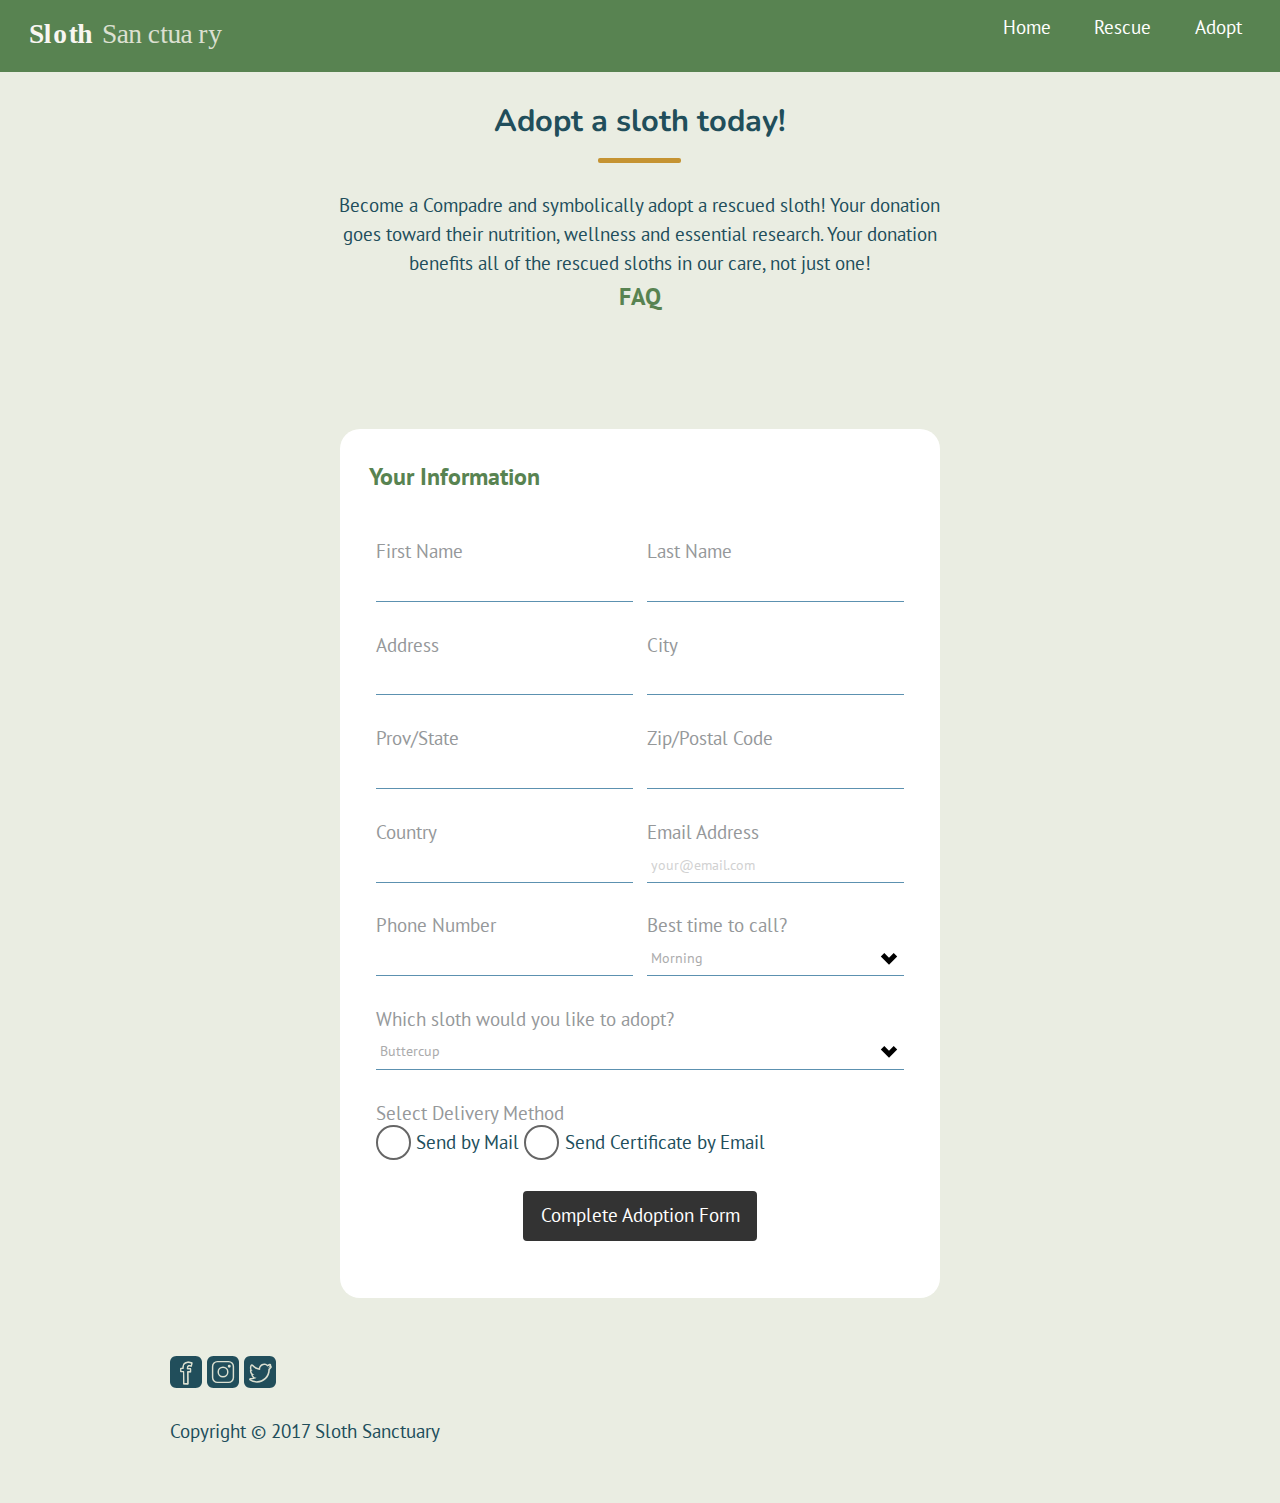
==== adopt.html @ 0f5d5631 "Add content to adoption page and smush svg" ====
<!DOCTYPE html>
<html lang="en-ca">
<head>
  <meta charset="utf-8">
  <title>Sloth Sanctuary</title>
  <meta name="handheldfriendly" content="true">
  <meta name="mobileoptimized" content="240">
  <meta name="viewport" content="width=device-width,initial-scale=1">
  <link href="css/modules.css" rel="stylesheet">
  <link href="css/grid.css" rel="stylesheet">
  <link href="css/type.css" rel="stylesheet">
  <link href="css/main.css" rel="stylesheet">
  <link href="https://fonts.googleapis.com/css?family=Nunito:800|PT+Sans" rel="stylesheet">
</head>
<body>
  <header class="zindex-1 nav-dark pad-b-1-2">
    <div class="section-heading gutter">
      <a class="logo-link" href="index.html">
        <img src="images/logo.svg" alt="">
      </a>
    </div>
    <div class="section-nav wrapper">
      <nav>
        <input type="checkbox" class="nav-check" id="nav-check">
        <label class="nav-label" for="nav-check">
          <img class="nav-open" src="images/nav-icon.svg" alt="Open Navigation">
          <img class="nav-close" src="images/nav-icon-close.svg" alt="Close Navigation">
        </label>
        <ul class="nav list-group center-text push-r">
          <li>
            <a href="index.html">Home</a>
          </li>
          <li>
            <a href="rescue.html">Rescue</a>
          </li>
          <li class="nav-signup">
            <a href="adopt.html">Adopt</a>
          </li>
        </ul>
      </nav>
    </div>
  </header>

  <section class="push">
    <div class="wrapper adopt-text island">
      <div class="push-double">
        <h2 class="push-half ">Adopt a sloth today!</h2>
        <hr class="dash center-text">
        <p class="pad-t">Become a Compadre and symbolically adopt a rescued sloth! Your donation goes toward their nutrition, wellness and essential research. Your donation benefits all of the rescued sloths in our care, not just one!</p>
        <h4>FAQ</h4>
      </div>
    </div>
  </section>
  <section class="adopt-form island push-2">
    <form method="POST" action="https://formspree.io/zhaojanelle@gmail.com">
      <legend class="center-text push-1-2"><h4>Your Information</h4></legend>
      <div class="grid">
        <div class="gutter-1-4 text-left unit xs-1 s-1 m-1-2 l-1-2">
          <label class="signup-label kilo" for="name">First Name</label>
          <input class="push signup-input" type="text" id="name" name="name" required>
        </div>
        <div class="gutter-1-4 text-left unit xs-1 s-1 m-1-2 l-1-2">
          <label class="signup-label kilo" for="name">Last Name</label>
          <input class="push signup-input" type="text" id="name" name="name" required>
        </div>
        <div class="gutter-1-4 ttext-left unit xs-1 s-1 m-1-2 l-1-2">
          <label class="signup-label kilo" for="name">Address</label>
          <input class="push signup-input" type="text" id="name" name="name" required>
        </div>
        <div class="gutter-1-4 text-left unit xs-1 s-1 m-1-2 l-1-2">
          <label class="signup-label kilo" for="name">City</label>
          <input class="push signup-input" type="text" id="name" name="name" required>
        </div>
        <div class="gutter-1-4 text-left unit xs-1 s-1 m-1-2 l-1-2">
          <label class="signup-label kilo" for="name">Prov/State</label>
          <input class="push signup-input" type="text" id="name" name="name" required>
        </div>
        <div class="gutter-1-4 text-left unit xs-1 s-1 m-1-2 l-1-2">
          <label class="signup-label kilo" for="name">Zip/Postal Code</label>
          <input class="push signup-input" type="text" id="name" name="name" required>
        </div>
        <div class="gutter-1-4 text-left unit xs-1 s-1 m-1-2 l-1-2">
          <label class="signup-label kilo" for="name">Country</label>
          <input class="push signup-input" type="text" id="name" name="name" required>
        </div>
        <div class="gutter-1-4 text-left unit xs-1 s-1 m-1-2 l-1-2">
          <label class="signup-label kilo" for="email">Email Address</label>
          <input class="push signup-input" type="email" id="email" placeholder="your@email.com" name="email" required>
        </div>
        <div class="gutter-1-4 text-left unit xs-1 s-1 m-1-2 l-1-2">
          <label class="signup-label kilo" for="name">Phone Number</label>
          <input class="push signup-input" type="text" id="name" name="name" required>
        </div>
        <div class="gutter-1-4 text-left unit xs-1 s-1 m-1-2 l-1-2">
          <label class="signup-label kilo" for="name">Best time to call?</label>
          <select class="push signup-input" id="referral">
            <option>Morning</option>
            <option>Noon</option>
            <option>Evening</option>
          </select>
        </div>
        <div class="gutter-1-4 text-left unit xs-1 s-1 m-1 l-1">
          <label class="signup-label kilo" for="referral">Which sloth would you like to adopt?</label>
          <select class="push signup-input" id="referral">
            <option>Buttercup</option>
            <option>Ubu</option>
            <option>Biscuit</option>
            <option>Tammy</option>
            <option>Word of Mouth</option>
            <option>Others</option>
          </select>
        </div>
        <div class="gutter-1-4 text-left unit xs-1 s-1 m-1 l-1">
          <label class="signup-label kilo" for="referral">Select Delivery Method</label>
          <input type="radio" id="sendmail" name="delivery">
          <label for="sendmail">Send by Mail</label>
          <input type="radio" id="sendemail" name="delivery">
          <label for="sendemail">Send Certificate by Email </label>
        </div>
        <div class="island text-center unit xs-1 s-1 m-1 l-1">
            <button class="btn" type="submit">Complete Adoption Form</button>
        </div>
      </div>
    </form>
  </section>

  <footer class="clearfix pad-t-2 pad-b">
    <div class="wrapper gutter">
      <div class="socials push">
        <i class="icon i-32">
          <img src="images/icons-facebook.svg" alt="Facebook">
        </i>
        <i class="icon i-32">
          <img src="images/icons-instagram.svg" alt="Instagram">
        </i>
        <i class="icon i-32">
          <img src="images/icons-twitter.svg" alt="Twitter">
        </i>
      </div>
      <div class="copyright push">
        <cite class="not-italic">Copyright © 2017 Sloth Sanctuary</cite>
      </div>
    </div>
  </footer>

  <script> </script>
</body>
</html>
---- css/modules.css ----
/*
 * Modulifier || Code released under the UNLICENSE
 * Code under other copyrights & licenses listed below.
 * https://modulifier.web-dev.tools/#responsive;images;list-group;embed;media-object;icons;hidden;positioning;nice-lists;forms;buttons;accessibility;print
 */

@-moz-viewport { width: device-width; scale: 1; }
@-ms-viewport { width: device-width; scale: 1; }
@-o-viewport { width: device-width; scale: 1; }
@-webkit-viewport { width: device-width; scale: 1; }
@viewport { width: device-width; scale: 1; }

html {
  box-sizing: border-box;
  -moz-text-size-adjust: 100%;
  -ms-text-size-adjust: 100%;
  -webkit-text-size-adjust: 100%;
  text-size-adjust: 100%;
}

*, *::before, *::after {
  box-sizing: inherit;
}

body {
  margin: 0;
}

article,
aside,
details,
figcaption,
figure,
footer,
header,
main,
menu,
nav,
section,
summary {
  display: block;
}

audio,
canvas,
progress,
video {
  display: inline-block;
  vertical-align: baseline;
}

template {
  display: none;
}

details {
  cursor: pointer;
}

audio:not([controls]) {
  display: none;
  height: 0;
}

a,
area,
button,
input,
label,
select,
textarea,
[tabindex] {
  -ms-touch-action: manipulation;
  touch-action: manipulation;
}

img {
  border: 0;
}

.img-flex,
.img-flex img {
  display: block;
  width: 100%;
}

svg {
  fill: currentColor;
}

svg:not(:root) {
  overflow: hidden;
}

svg.img-flex {
  width: 100%;
  height: 100%;
}

.image-replacement, .ir {
  overflow: hidden;
  direction: ltr;
  text-align: left;
  text-indent: 100%;
  white-space: nowrap;
}

.list-group, .list-group-inline, .list-group--inline {
  padding-left: 0;
  list-style-type: none;
}

.list-group > dd {
  margin-left: 0;
}

.list-group-inline::before,
.list-group-inline::after,
.list-group--inline::before,
.list-group--inline::after {
  content: "";
  display: table;
}

.list-group-inline::after,
.list-group--inline::after {
  clear: both;
}

.list-group-inline > li,
.list-group--inline > li {
  display: inline-block;
}

.list-group-inline > dt,
.list-group--inline > dt {
  clear: left;
  float: left;
  width: 11em;
}

.list-group-inline > dd,
.list-group--inline > dd {
  float: left;
  min-width: 12em;
}

.embed {
  margin-left: 0;
  margin-right: 0;
  overflow: hidden;
  position: relative;
  width: 100%;
}

.embed-1by1, .embed--1by1 {
  padding-top: 100%; /* Square */
}

.embed-4by3, .embed--4by3 {
  padding-top: 75%; /* Traditional TV/computer screens */
}

.embed-iso216, .embed--iso216 {
  padding-top: 70.92%; /* A-standard paper sizes */
}

.embed-3by2, .embed--3by2 {
  padding-top: 66.6%; /* Classic 35 mm film & most digital photos, landscape */
}

.embed-2by3, .embed--2by3 {
  padding-top: 150%; /* Classic 35 mm film & most digital photos, portrait */
}

.embed-golden, .embed--golden {
  padding-top: 61.8%; /* The Golden Ratio */
}

.embed-16by9, .embed--16by9 {
  padding-top: 56.25%; /* HD TV */
}

.embed-185by100, .embed--185by100 {
  padding-top: 54.05%; /* Common widescreen cinema */
}

.embed-24by10, .embed--24by10 {
  padding-top: 41.667%; /* Widescreen cinema: 2.4:1 */
}

.embed-3by1, .embed--3by1 {
  padding-top: 33.3333%; /* Panorama photos */
}

.embed-4by1, .embed--4by1 {
  padding-top: 25%; /* Polyvision */
}

.embed-5by1, .embed--5by1 {
  padding-top: 20%; /* Really wide... */
}

.embed-item, .embed__item {
  min-height: 100%;
  left: 0;
  position: absolute;
  top: 0;
  width: 100%;
}

.media {
  overflow: hidden;
}

.media-img, .media__img {
  float: left;
}

.media-img-reversed, .media__img--reversed {
  float: right;
}

.media-img-stacked, .media__img--stacked {
  float: none;
}

.media-body, .media__body {
  overflow: hidden;
  min-width: 12em; /* Slightly less than 200px, responsiveness built in */
}

.icon {
  display: inline-block;
  position: relative;
  background: transparent none no-repeat center center;
  background-size: contain;
  vertical-align: middle;
}

.i-16, .i--16 {
  height: 16px;
  width: 16px;
}

.i-18, .i--18 {
  height: 18px;
  width: 18px;
}

.i-20, .i--20 {
  height: 20px;
  width: 20px;
}

.i-24, .i--24 {
  height: 24px;
  width: 24px;
}

.i-32, .i--32 {
  height: 32px;
  width: 32px;
}

.i-48, .i--48 {
  height: 48px;
  width: 48px;
}

.i-64, .i--64 {
  height: 64px;
  width: 64px;
}

.i-96, .i--96 {
  height: 96px;
  width: 96px;
}

.i-128, .i--128 {
  height: 128px;
  width: 128px;
}

.i-192, .i--192 {
  height: 192px;
  width: 192px;
}

.i-256, .i--256 {
  height: 256px;
  width: 256px;
}

.icon img,
.icon svg {
  left: 0;
  height: 100%;
  position: absolute;
  top: 0;
  width: 100%;
  fill: currentColor;
}

.icon-label {
  vertical-align: middle;
}

.icon-link,
.icon-link:focus,
.icon-link:hover {
  text-decoration: none;
}

[hidden], .hidden {
  /* stylelint-disable declaration-no-important */
  display: none !important;
  visibility: hidden !important;
  /* stylelint-enable */
}

.visually-hidden {
  height: 1px;
  margin: -1px;
  overflow: hidden;
  padding: 0;
  position: absolute;
  width: 1px;
  border: 0;
  clip: rect(0 0 0 0);
  clip-path: inset(50%);
}

.visually-hidden.focusable:active, .visually-hidden.focusable:focus {
  height: auto;
  margin: 0;
  overflow: visible;
  position: static;
  width: auto;
  clip: auto;
  clip-path: none;
}

.invisible {
  visibility: hidden;
}

.chop,
.crop {
  overflow: hidden;
}

.truncate {
  max-width: 100%;
  overflow: hidden;
  width: 100%;
  text-overflow: ellipsis;
  white-space: nowrap;
}

.scrollable {
  max-width: 100%;
  overflow-x: auto;
  overflow-y: hidden;
  -webkit-overflow-scrolling: touch;
}

.clearfix::after {
  content: " ";
  display: block;
  clear: both;
}

.left {
  float: left;
}

.right {
  float: right;
}

.center-text,
.center-flow {
  text-align: center;
}

.center-block {
  margin-left: auto;
  margin-right: auto;
}

.no-auto-margins,
.not-centered {
  /* stylelint-disable declaration-no-important */
  margin-left: 0 !important;
  margin-right: 0 !important;
  /* stylelint-enable */
}

.center-content,
.center-content-vertical,
.center-contents,
.center-contents-vertical {
  display: -webkit-flex;
  display: -ms-flexbox;
  display: flex;
  -webkit-justify-content: center;
  -ms-flex-pack: center;
  justify-content: center;
  -webkit-align-items: center;
  -ms-flex-align: center;
  align-items: center;
  -webkit-align-content: center;
  -ms-flex-line-pack: center;
  align-content: center;
  -webkit-flex-direction: column wrap;
  -ms-flex-direction: column wrap;
  flex-flow: column wrap;
}

.center-content-start,
.center-content-vertical-start,
.center-contents-start,
.center-contents-vertical-start {
  display: -webkit-flex;
  display: -ms-flexbox;
  display: flex;
  -webkit-justify-content: center;
  -ms-flex-pack: center;
  justify-content: center;
  -webkit-flex-direction: column wrap;
  -ms-flex-direction: column wrap;
  flex-flow: column wrap;
}

.center-content-horizontal,
.center-contents-horizontal {
  display: -webkit-flex;
  display: -ms-flexbox;
  display: flex;
  -webkit-justify-content: center;
  -ms-flex-pack: center;
  justify-content: center;
  -webkit-align-items: center;
  -ms-flex-align: center;
  align-items: center;
  -webkit-align-content: center;
  -ms-flex-line-pack: center;
  align-content: center;
  -webkit-flex-direction: row wrap;
  -ms-flex-direction: row wrap;
  flex-flow: row wrap;
}

.inline {
  display: inline;
}

.block {
  display: block;
}

.inline-block, .ib {
  display: inline-block;
}

.valign-top {
  vertical-align: top;
}

.valign-bottom {
  vertical-align: bottom;
}

.valign-middle {
  vertical-align: middle;
}

.fixed {
  position: fixed;
}

.relative {
  position: relative;
}

[class*="pin-"],
.absolute {
  position: absolute;
}

.static {
  position: static;
}

.zindex-1 {
  z-index: 1;
}

.zindex-2 {
  z-index: 2;
}

.zindex-3 {
  z-index: 3;
}

.zindex-1000 {
  z-index: 1000;
}

.pin-top-left,
.pin-left-top,
.pin-tl,
.pin-lt {
  top: 0;
  left: 0;
}

.pin-top-right,
.pin-right-top,
.pin-tr,
.pin-rt {
  top: 0;
  right: 0;
}

.pin-bottom-left,
.pin-left-bottom,
.pin-bl,
.pin-lb {
  bottom: 0;
  left: 0;
}

.pin-bottom-right,
.pin-right-bottom,
.pin-br,
.pin-rb {
  bottom: 0;
  right: 0;
}

.pin-top-center,
.pin-center-top,
.pin-tc,
.pin-ct {
  left: 50%;
  top: 0;
  transform: translateX(-50%);
}

.pin-bottom-center,
.pin-center-bottom,
.pin-bc,
.pin-cb {
  bottom: 0;
  left: 50%;
  transform: translateX(-50%);
}

.pin-center-left,
.pin-left-center,
.pin-cl,
.pin-lc {
  left: 0;
  top: 50%;
  transform: translateY(-50%);
}

.pin-center-right,
.pin-right-center,
.pin-cr,
.pin-rc {
  right: 0;
  top: 50%;
  transform: translateY(-50%);
}

.pin-center, .pin-c {
  left: 50%;
  top: 50%;
  transform: translate(-50%, -50%);
}

.width-quarter, .w-1-4 {
  width: 25%;
}

.width-half, .w-1-2 {
  width: 50%;
}

.width-full, .w-1 {
  width: 100%;
}

.height-quarter, .h-1-4 {
  height: 25%;
}

.height-half, .h-1-2 {
  height: 50%;
}

.height-full, .h-1 {
  height: 100%;
}

.height-win-quarter, .h-w-1-4 {
  height: 25vh;
  max-height: 46em;
}

.height-win-half, .h-w-1-2 {
  height: 50vh;
  max-height: 46em;
}

.height-win-full, .h-w-1 {
  height: 100vh;
  max-height: 46em;
}

ul {
  list-style-type: none;
}

ul > li::before {
  content: "·";
  float: left;
  margin-left: -1.6em;
  width: 1.3em;
  text-align: right;
}

ol {
  counter-reset: ol-simple-numbers;
  list-style-type: none;
}

ol > li::before {
  float: left;
  margin-left: -1.6em;
  width: 1.3em;
  counter-increment: ol-simple-numbers;
  content: counter(ol-simple-numbers);
  text-align: right;
}

.list-group > li::before,
.list-group-inline > li::before,
.list-group--inline > li::before {
  content: none;
}

/* stylelint-disable no-descending-specificity */

/*
 * (c) Nicolas Gallagher and Jonathan Neal of Normalize.css || MIT License
 *     https://necolas.github.io/normalize.css/
 */

button,
input,
optgroup,
select,
textarea {
  color: inherit;
  font: inherit;
  margin: 0;
}

button,
input {
  overflow: visible;
}

button,
select {
  text-transform: none;
}

button,
html [type="button"],
[type="reset"],
[type="submit"] {
  -webkit-appearance: button;
  cursor: pointer;
}

button[disabled],
html input[disabled] {
  cursor: default;
}

button::-moz-focus-inner,
input::-moz-focus-inner {
  border: 0;
  padding: 0;
}

[type="checkbox"],
[type="radio"] {
  opacity: 0;
  position: absolute;
  height: 1px;
  width: 1px;
}

[type="number"]::-webkit-inner-spin-button,
[type="number"]::-webkit-outer-spin-button {
  height: auto;
}

[type="search"]::-webkit-search-cancel-button,
[type="search"]::-webkit-search-decoration {
  -webkit-appearance: none;
}

fieldset {
  padding-left: 0;
  padding-right: 0;

  border: 0;
  border-top: 2px solid #666;
}

legend {
  color: inherit;
  display: table;
  max-width: 100%;
  padding: 0 .3em 0 0;
  white-space: normal;

  border: 0;

  font-weight: bold;
}

optgroup {
  font-weight: bold;
}

::-webkit-input-placeholder {
  color: inherit;
  opacity: .54;
}

::-webkit-file-upload-button {
  -webkit-appearance: button;
  font: inherit;
}

/* End Normalize.css code */

label,
.label-block {
  display: block;
  cursor: pointer;
}

[type="checkbox"] + label,
[type="radio"] + label,
.label-inline {
  display: inline-block;
}

input:not([type]),
[type="text"],
[type="number"],
[type="search"],
[type="url"],
[type="email"],
[type="password"],
[type="tel"],
[type="datetime-local"],
[type="month"],
[type="week"],
[type="date"],
[type="time"],
[type="range"],
select,
textarea {
  -moz-appearance: none;
  -webkit-appearance: none;
  appearance: none;
}

input,
textarea {
  display: block;
  width: 100%;

  background-color: #fff;
  border: 2px solid #666;
  border-radius: 0;

  vertical-align: middle;
}

label {
  vertical-align: middle;
}

textarea {
  max-width: 100%;
  min-height: 4em;
  overflow: auto;
}

[type="color"] {
  display: inline-block;
  width: 2em;
}

select {
  display: block;
  width: 100%;

  background-image: url("data:image/svg+xml,%3Csvg xmlns='http://www.w3.org/2000/svg' width='256' height='256' viewBox='0 0 256 256'%3E%3Cpath fill='none' stroke='%23000' stroke-miterlimit='10' stroke-width='70' d='M36.3 82.1l91.9 91.8 91.5-91.8'/%3E%3C/svg%3E");
  background-repeat: no-repeat;
  background-position: calc(100% - .4em) center;
  background-size: 18px auto;
  background-color: #fff;
  border: 2px solid #666;
  border-radius: 0;
}

[type="checkbox"] + label::before {
  content: " ";
  display: inline-block;
  height: 1.8em;
  margin-right: .3em;
  position: relative;
  vertical-align: middle;
  top: -.1em;
  width: 1.8em;

  background-color: #fff;
  background-size: cover;
  border: 2px solid #666;

  line-height: inherit;
}

[type="checkbox"]:checked + label::before {
  background-image: url("data:image/svg+xml,%3Csvg xmlns='http://www.w3.org/2000/svg' width='256' height='256' viewBox='0 0 256 256'%3E%3Cpath fill='none' stroke='%23000' stroke-miterlimit='10' stroke-width='50' d='M49.9 130.1l50.8 50.7L206.1 75.2'/%3E%3C/svg%3E");
}

[type="checkbox"]:focus + label::before {
  outline: 3px solid #000;
  z-index: 1000;
}

[type="radio"] + label::before {
  content: " ";
  display: inline-block;
  height: 1.8em;
  margin-right: .3em;
  position: relative;
  vertical-align: middle;
  top: -.1em;
  width: 1.8em;

  background-color: #fff;
  background-size: cover;
  border: 2px solid #666;
  border-radius: 50%;

  line-height: inherit;
}

[type="radio"]:checked + label::before {
  background-image: url("data:image/svg+xml,%3Csvg xmlns='http://www.w3.org/2000/svg' width='256' height='256' viewBox='0 0 256 256'%3E%3Ccircle cx='128' cy='128' r='70.4'/%3E%3C/svg%3E");
}

[type="radio"]:focus + label::before,
[type="radio"] + label:focus::before {
  box-shadow: 0 0 0 3px #000;
  z-index: 1000;
}

[type="range"] {
  border: 0;
  background-color: #fff;
}

[type="range"]::-webkit-slider-runnable-track {
  height: 6px;

  -webkit-appearance: none;
  appearance: none;
  background-color: #ccc;
  border: 0;
  border-radius: 3px;
}

[type="range"]:active::-webkit-slider-runnable-track {
  background-color: #ccc;
}

[type="range"]::-moz-range-track {
  height: 6px;

  -moz-appearance: none;
  appearance: none;
  background-color: #ccc;
  border: 0;
  border-radius: 3px;
}

[type="range"]:active::-moz-range-track {
  background-color: #ccc;
}

[type="range"]::-ms-track {
  height: 6px;

  -ms-appearance: none;
  appearance: none;
  background-color: #ccc;
  border: 0;
  border-radius: 3px;
}

[type="range"]:active::-ms-track {
  background-color: #ccc;
}

[type="range"]::-webkit-slider-thumb {
  margin-top: -4px;
  height: 16px;
  width: 16px;

  -webkit-appearance: none;
  appearance: none;
  background-color: #000;
  border: none;
  border-radius: 50%;
}

[type="range"]:hover::-webkit-slider-thumb {
  background-color: #000;
}

[type="range"]:active::-webkit-slider-thumb {
  background-color: #000;
}

[type="range"]::-moz-range-thumb {
  margin-top: -4px;
  height: 16px;
  width: 16px;

  -webkit-appearance: none;
  appearance: none;
  background-color: #000;
  border: none;
  border-radius: 50%;
}

[type="range"]:hover::-moz-range-thumb {
  background-color: #000;
}

[type="range"]:active::-moz-range-thumb {
  background-color: #000;
}

[type="range"]::-ms-thumb {
  margin-top: -4px;
  height: 16px;
  width: 16px;

  -webkit-appearance: none;
  appearance: none;
  background-color: #000;
  border: none;
  border-radius: 50%;
}

[type="range"]:hover::-ms-thumb {
  background-color: #000;
}

[type="range"]:active::-ms-thumb {
  background-color: #000;
}

[type="checkbox"].hide-custom-input + label::before,
[type="checkbox"] + .hide-custom-input::before,
[type="radio"].hide-custom-input + label::before,
[type="radio"] + .hide-custom-input::before {
  content: none;
  display: none;
}

/* stylelint-enable */

.link-box {
  display: block;
  text-decoration: none;
}

/* stylelint-disable no-descending-specificity */

button,
.btn {
  cursor: pointer;
  display: inline-block;
  margin: 0;
  overflow: visible;
  padding: .375em .75em .42em;
  -webkit-appearance: none;
  -moz-appearance: none;
  appearance: none;
  background-color: #333;
  border-radius: 4px;
  border: 3px solid #333;
  color: #fff;
  font: inherit;
  text-decoration: none;
  text-transform: none;
}

button::-moz-focus-inner {
  border: 0;
  padding: 0;
}

/* stylelint-enable */

button:focus,
button:hover,
.btn:focus,
.btn:hover {
  background-color: #000;
  border-color: #000;
  color: #fff;
}

button[disabled] {
  cursor: default;
}

.btn-light, .btn--light {
  background-color: #e2e2e2;
  border-color: #e2e2e2;
  color: #000;
}

.btn-light:focus,
.btn-light:hover,
.btn--light:focus,
.btn--light:hover {
  background-color: #666;
  border-color: #666;
  color: #fff;
}

.btn-ghost,
.btn--ghost {
  background-color: transparent;
  border-color: #333;
  color: #000;
}

.btn-ghost:focus,
.btn-ghost:hover,
.btn--ghost:focus,
.btn--ghost:hover {
  background-color: #e2e2e2;
  border-color: #000;
  color: #000;
}

.btn-link {
  display: inline;
  padding: 0;
  background-color: transparent;
  border-radius: 0;
  border: 0;
  color: inherit;
}

.btn-link:focus,
.btn-link:hover {
  background-color: transparent;
  color: inherit;
}

a:hover, a:active {
  outline: none;
}

a:focus,
[tabindex="0"]:focus,
details:focus,
summary:focus,
input:focus,
textarea:focus,
button:focus,
select:focus {
  outline: 3px solid #000;
  outline-offset: 0;
}

a:focus, [tabindex="0"]:focus {
  outline-offset: 3px;
}

.skip-links {
  margin: 0;
  padding: 0;
  list-style-type: none;
}

.skip-links > li::before {
  content: none; /* Remove the bullets if nice lists is selected */
}

.skip-links a,
.skip-links button {
  padding: .5em .75em;
  position: absolute;
  top: -10em;
  z-index: 10000; /* To make sure they're always on top */
  background-color: #000;
  border: 0;
  color: #fff;
  font-size: 1.125rem;
  font-weight: bold;
  text-decoration: none;
}

.skip-links a:focus,
.skip-links button:focus {
  outline-offset: 3px;
  top: 0;
}

[aria-busy="true"] {
  cursor: progress;
}

[aria-controls] {
  cursor: pointer;
}

[aria-disabled] {
  cursor: default;
}

.print-only {
  display: none;
  visibility: hidden;
}

.page-break-before {
  page-break-before: always;
}

.page-break-after {
  page-break-after: always;
}

.no-page-break-inside {
  page-break-inside: avoid;
}

@media print {

  /* stylelint-disable declaration-no-important */

  .no-print {
    display: none !important;
    visibility: hidden !important;
  }

  .print-only,
  .force-print {
    display: block !important;
    visibility: visible !important;
  }

  /* stylelint-enable */

  .visually-hidden.force-print {
    height: auto;
    margin: 0;
    overflow: visible;
    padding: 0;
    position: static;
    width: auto;
    border: 0;
    clip: initial;
    clip-path: none;
  }

  /*
   * (c) Fabien Sa || MIT License
   *     http://bafs.github.io/Gutenberg/
   */

  table,
  blockquote,
  pre,
  code,
  figure,
  li,
  hr,
  ul,
  ol,
  a,
  tr {
    page-break-inside: avoid;
  }

  h1, h2, h3, h4, h5, h6, p, a {
    orphans: 3;
    widows: 3;
  }

  h1,
  h2,
  h3,
  h4,
  h5,
  h6 {
    page-break-after: avoid;
    page-break-inside: avoid;
  }

  h1 + p,
  h2 + p,
  h3 + p,
  h4 + p,
  h5 + p,
  h6 + p {
    page-break-before: avoid;
  }

  img {
    page-break-after: auto;
    page-break-before: auto;
    page-break-inside: avoid;
  }

  /* stylelint-disable declaration-no-important */

  pre {
    white-space: pre-wrap !important;
    word-wrap: break-word;
  }

  /* stylelint-enable */

  /* End Gutenberg code */

  /*
   * (c) HTML5 Boilerplate || MIT License
   *     https://html5boilerplate.com/
   */

  /* stylelint-disable declaration-no-important */

  *, *::before, *::after, *::first-letter, *::first-line {
    background: none transparent !important;
    color: #000 !important;
    box-shadow: none !important;
    text-shadow: none !important;
  }

  /* stylelint-enable */

  a, a:visited {
    text-decoration: underline;
  }

  a[href]::after {
    content: " (" attr(href) ")";
  }

  abbr[title]::after {
    content: " (" attr(title) ")";
  }

  a[href^="#"]::after,
  a[href^="javascript:"]::after,
  a.no-print-href::after,
  a.href-no-print::after {
    content: "";
  }

  thead {
    display: table-header-group;
  }

  /* End HTML5 Boilerplate code */
}
---- css/grid.css ----
/*
  Gridifier || Code released under the UNLICENSE
  https://gridifier.web-dev.tools/#xs,4,0,0,0;s,4,25,0,0;m,4,38,1,1;l,4,60,1,1
*/

.grid {
  margin: 0;
  padding: 0;
  letter-spacing: -.31em;
  text-rendering: optimizeSpeed;
  display: -webkit-flex;
  display: -ms-flexbox;
  display: flex;
  -webkit-flex-flow: row wrap;
  -ms-flex-flow: row wrap;
  flex-flow: row wrap;
}

.grid-bottom {
  -webkit-align-items: flex-end;
  -ms-align-items: flex-end;
  align-items: flex-end;
}

.grid-middle {
  -webkit-align-items: center;
  -ms-align-items: center;
  align-items: center;
}

.grid-stretch {
  -webkit-align-items: stretch;
  -ms-align-items: stretch;
  align-items: stretch;
}

.opera-only :-o-prefocus,
.grid {
  word-spacing: -.43em;
}

.unit {
  letter-spacing: normal;
  text-rendering: auto;
  vertical-align: top;
  word-spacing: normal;
  display: inline-block;
  visibility: visible;
}

.grid-bottom .unit {
  vertical-align: bottom;
}

.grid-middle .unit {
  vertical-align: middle;
}

[class*="unit-push-"],
[class*="unit-pull-"] {
  position: relative;
}

.unit-content-distribute {
  display: -ms-flexbox;
  display: -webkit-flex;
  display: flex;
  -ms-flex-direction: column;
  -webkit-flex-direction: column;
  flex-direction: column;
  -ms-flex-pack: justify;
  -webkit-justify-content: space-between;
  justify-content: space-between;
}

.unit-content-center,
.unit-content-center-vertical {
  display: -webkit-flex;
  display: -ms-flexbox;
  display: flex;
  -webkit-justify-content: center;
  -ms-flex-pack: center;
  justify-content: center;
  -webkit-align-items: center;
  -ms-flex-align: center;
  align-items: center;
  -webkit-align-content: center;
  -ms-flex-line-pack: center;
  align-content: center;
  -webkit-flex-direction: column wrap;
  -ms-flex-direction: column wrap;
  flex-flow: column wrap;
}

.unit-content-center-horizontal {
  display: -webkit-flex;
  display: -ms-flexbox;
  display: flex;
  -webkit-justify-content: center;
  -ms-flex-pack: center;
  justify-content: center;
  -webkit-align-items: center;
  -ms-flex-align: center;
  align-items: center;
  -webkit-align-content: center;
  -ms-flex-line-pack: center;
  align-content: center;
  -webkit-flex-direction: row wrap;
  -ms-flex-direction: row wrap;
  flex-flow: row wrap;
}

.content-fill,
.content-stretch {
  -ms-flex-grow: 2;
  -webkit-flex-grow: 2;
  flex-grow: 2;
  max-width: 100%; /* @bugfix: IE 10, 11 */
}

.content-shrink {
  -ms-align-self: center;
  -webkit-align-self: center;
  align-self: center;
}

.unit-xs-hidden,
.xs-0 {
  display: none;
  visibility: hidden;
}

.unit-xs-centered {
  margin: 0 auto;
}

.unit-xs-1,
.xs-1 {
  display: block;
  visibility: visible;
  width: 100%;
}

.unit-xs-1-2,
.xs-1-2 {
  width: 50%;
}

.unit-xs-1-3,
.xs-1-3 {
  width: 33.3333%;
}

.unit-xs-2-3,
.xs-2-3 {
  width: 66.6667%;
}

.unit-xs-1-4,
.xs-1-4 {
  width: 25%;
}

.unit-xs-3-4,
.xs-3-4 {
  width: 75%;
}

.unit-xs-1-2,
.xs-1-2,
.unit-xs-1-3,
.xs-1-3,
.unit-xs-2-3,
.xs-2-3,
.unit-xs-1-4,
.xs-1-4,
.unit-xs-3-4,
.xs-3-4 {
  display: inline-block;
  visibility: visible;
}

.unit-xs-1-2[class*="-content-"],
.xs-1-2[class*="-content-"],
.unit-xs-1-3[class*="-content-"],
.xs-1-3[class*="-content-"],
.unit-xs-2-3[class*="-content-"],
.xs-2-3[class*="-content-"],
.unit-xs-1-4[class*="-content-"],
.xs-1-4[class*="-content-"],
.unit-xs-3-4[class*="-content-"],
.xs-3-4[class*="-content-"] {
  display: -webkit-flex;
  display: -ms-flexbox;
  display: flex;
}

.unit-xs-content-distribute,
.xs-content-distribute {
  display: -ms-flexbox;
  display: -webkit-flex;
  display: flex;
  -ms-flex-direction: column;
  -webkit-flex-direction: column;
  flex-direction: column;
  -ms-flex-pack: justify;
  -webkit-justify-content: space-between;
  justify-content: space-between;
}

.unit-xs-content-center,
.unit-xs-content-center-vertical {
  display: -webkit-flex;
  display: -ms-flexbox;
  display: flex;
  -webkit-justify-content: center;
  -ms-flex-pack: center;
  justify-content: center;
  -webkit-align-items: center;
  -ms-flex-align: center;
  align-items: center;
  -webkit-align-content: center;
  -ms-flex-line-pack: center;
  align-content: center;
  -webkit-flex-direction: column wrap;
  -ms-flex-direction: column wrap;
  flex-flow: column wrap;
}

.unit-xs-content-center-horizontal {
  display: -webkit-flex;
  display: -ms-flexbox;
  display: flex;
  -webkit-justify-content: center;
  -ms-flex-pack: center;
  justify-content: center;
  -webkit-align-items: center;
  -ms-flex-align: center;
  align-items: center;
  -webkit-align-content: center;
  -ms-flex-line-pack: center;
  align-content: center;
  -webkit-flex-direction: row wrap;
  -ms-flex-direction: row wrap;
  flex-flow: row wrap;
}

.xs-content-fill,
.xs-content-stretch {
  -ms-flex-grow: 2;
  -webkit-flex-grow: 2;
  flex-grow: 2;
  max-width: 100%; /* @bugfix: IE 10, 11 */
}

.xs-content-shrink {
  -ms-align-self: center;
  -webkit-align-self: center;
  align-self: center;
}

@media only screen and (min-width: 25em) {

  .unit-s-hidden,
  .s-0 {
    display: none;
    visibility: hidden;
  }

  .unit-s-centered {
    margin: 0 auto;
  }

  .unit-s-1,
  .s-1 {
    display: block;
    visibility: visible;
    width: 100%;
  }

  .unit-s-1-2,
  .s-1-2 {
    width: 50%;
  }

  .unit-s-1-3,
  .s-1-3 {
    width: 33.3333%;
  }

  .unit-s-2-3,
  .s-2-3 {
    width: 66.6667%;
  }

  .unit-s-1-4,
  .s-1-4 {
    width: 25%;
  }

  .unit-s-3-4,
  .s-3-4 {
    width: 75%;
  }

  .unit-s-1-2,
  .s-1-2,
  .unit-s-1-3,
  .s-1-3,
  .unit-s-2-3,
  .s-2-3,
  .unit-s-1-4,
  .s-1-4,
  .unit-s-3-4,
  .s-3-4 {
    display: inline-block;
    visibility: visible;
  }

  .unit-s-1-2[class*="-content-"],
  .s-1-2[class*="-content-"],
  .unit-s-1-3[class*="-content-"],
  .s-1-3[class*="-content-"],
  .unit-s-2-3[class*="-content-"],
  .s-2-3[class*="-content-"],
  .unit-s-1-4[class*="-content-"],
  .s-1-4[class*="-content-"],
  .unit-s-3-4[class*="-content-"],
  .s-3-4[class*="-content-"] {
    display: -webkit-flex;
    display: -ms-flexbox;
    display: flex;
  }

  .unit-s-content-distribute,
  .s-content-distribute {
    display: -ms-flexbox;
    display: -webkit-flex;
    display: flex;
    -ms-flex-direction: column;
    -webkit-flex-direction: column;
    flex-direction: column;
    -ms-flex-pack: justify;
    -webkit-justify-content: space-between;
    justify-content: space-between;
  }

  .unit-s-content-center,
  .unit-s-content-center-vertical {
    display: -webkit-flex;
    display: -ms-flexbox;
    display: flex;
    -webkit-justify-content: center;
    -ms-flex-pack: center;
    justify-content: center;
    -webkit-align-items: center;
    -ms-flex-align: center;
    align-items: center;
    -webkit-align-content: center;
    -ms-flex-line-pack: center;
    align-content: center;
    -webkit-flex-direction: column wrap;
    -ms-flex-direction: column wrap;
    flex-flow: column wrap;
  }

  .unit-s-content-center-horizontal {
    display: -webkit-flex;
    display: -ms-flexbox;
    display: flex;
    -webkit-justify-content: center;
    -ms-flex-pack: center;
    justify-content: center;
    -webkit-align-items: center;
    -ms-flex-align: center;
    align-items: center;
    -webkit-align-content: center;
    -ms-flex-line-pack: center;
    align-content: center;
    -webkit-flex-direction: row wrap;
    -ms-flex-direction: row wrap;
    flex-flow: row wrap;
  }

  .s-content-fill,
  .s-content-stretch {
    -ms-flex-grow: 2;
    -webkit-flex-grow: 2;
    flex-grow: 2;
    max-width: 100%; /* @bugfix: IE 10, 11 */
  }

  .s-content-shrink {
    -ms-align-self: center;
    -webkit-align-self: center;
    align-self: center;
  }

}

@media only screen and (min-width: 38em) {

  .unit-m-hidden,
  .m-0 {
    display: none;
    visibility: hidden;
  }

  .unit-m-centered {
    margin: 0 auto;
  }

  .unit-m-1,
  .m-1 {
    display: block;
    visibility: visible;
    width: 100%;
  }

  .unit-offset-m-0 {
    margin-left: 0;
  }

  .unit-push-m-0,
  .unit-pull-m-0 {
    left: 0;
  }

  .unit-m-1-2,
  .m-1-2 {
    width: 50%;
  }

  .unit-offset-m-1-2 {
    margin-left: 50%;
  }

  .unit-push-m-1-2 {
    left: 50%;
  }

  .unit-pull-m-1-2 {
    left: -50%;
  }

  .unit-m-1-3,
  .m-1-3 {
    width: 33.3333%;
  }

  .unit-offset-m-1-3 {
    margin-left: 33.3333%;
  }

  .unit-push-m-1-3 {
    left: 33.3333%;
  }

  .unit-pull-m-1-3 {
    left: -33.3333%;
  }

  .unit-m-2-3,
  .m-2-3 {
    width: 66.6667%;
  }

  .unit-offset-m-2-3 {
    margin-left: 66.6667%;
  }

  .unit-push-m-2-3 {
    left: 66.6667%;
  }

  .unit-pull-m-2-3 {
    left: -66.6667%;
  }

  .unit-m-1-4,
  .m-1-4 {
    width: 25%;
  }

  .unit-offset-m-1-4 {
    margin-left: 25%;
  }

  .unit-push-m-1-4 {
    left: 25%;
  }

  .unit-pull-m-1-4 {
    left: -25%;
  }

  .unit-m-3-4,
  .m-3-4 {
    width: 75%;
  }

  .unit-offset-m-3-4 {
    margin-left: 75%;
  }

  .unit-push-m-3-4 {
    left: 75%;
  }

  .unit-pull-m-3-4 {
    left: -75%;
  }

  .unit-m-1-2,
  .m-1-2,
  .unit-m-1-3,
  .m-1-3,
  .unit-m-2-3,
  .m-2-3,
  .unit-m-1-4,
  .m-1-4,
  .unit-m-3-4,
  .m-3-4 {
    display: inline-block;
    visibility: visible;
  }

  .unit-m-1-2[class*="-content-"],
  .m-1-2[class*="-content-"],
  .unit-m-1-3[class*="-content-"],
  .m-1-3[class*="-content-"],
  .unit-m-2-3[class*="-content-"],
  .m-2-3[class*="-content-"],
  .unit-m-1-4[class*="-content-"],
  .m-1-4[class*="-content-"],
  .unit-m-3-4[class*="-content-"],
  .m-3-4[class*="-content-"] {
    display: -webkit-flex;
    display: -ms-flexbox;
    display: flex;
  }

  .unit-m-content-distribute,
  .m-content-distribute {
    display: -ms-flexbox;
    display: -webkit-flex;
    display: flex;
    -ms-flex-direction: column;
    -webkit-flex-direction: column;
    flex-direction: column;
    -ms-flex-pack: justify;
    -webkit-justify-content: space-between;
    justify-content: space-between;
  }

  .unit-m-content-center,
  .unit-m-content-center-vertical {
    display: -webkit-flex;
    display: -ms-flexbox;
    display: flex;
    -webkit-justify-content: center;
    -ms-flex-pack: center;
    justify-content: center;
    -webkit-align-items: center;
    -ms-flex-align: center;
    align-items: center;
    -webkit-align-content: center;
    -ms-flex-line-pack: center;
    align-content: center;
    -webkit-flex-direction: column wrap;
    -ms-flex-direction: column wrap;
    flex-flow: column wrap;
  }

  .unit-m-content-center-horizontal {
    display: -webkit-flex;
    display: -ms-flexbox;
    display: flex;
    -webkit-justify-content: center;
    -ms-flex-pack: center;
    justify-content: center;
    -webkit-align-items: center;
    -ms-flex-align: center;
    align-items: center;
    -webkit-align-content: center;
    -ms-flex-line-pack: center;
    align-content: center;
    -webkit-flex-direction: row wrap;
    -ms-flex-direction: row wrap;
    flex-flow: row wrap;
  }

  .m-content-fill,
  .m-content-stretch {
    -ms-flex-grow: 2;
    -webkit-flex-grow: 2;
    flex-grow: 2;
    max-width: 100%; /* @bugfix: IE 10, 11 */
  }

  .m-content-shrink {
    -ms-align-self: center;
    -webkit-align-self: center;
    align-self: center;
  }

}

@media only screen and (min-width: 60em) {

  .unit-l-hidden,
  .l-0 {
    display: none;
    visibility: hidden;
  }

  .unit-l-centered {
    margin: 0 auto;
  }

  .unit-l-1,
  .l-1 {
    display: block;
    visibility: visible;
    width: 100%;
  }

  .unit-offset-l-0 {
    margin-left: 0;
  }

  .unit-push-l-0,
  .unit-pull-l-0 {
    left: 0;
  }

  .unit-l-1-2,
  .l-1-2 {
    width: 50%;
  }

  .unit-offset-l-1-2 {
    margin-left: 50%;
  }

  .unit-push-l-1-2 {
    left: 50%;
  }

  .unit-pull-l-1-2 {
    left: -50%;
  }

  .unit-l-1-3,
  .l-1-3 {
    width: 33.3333%;
  }

  .unit-offset-l-1-3 {
    margin-left: 33.3333%;
  }

  .unit-push-l-1-3 {
    left: 33.3333%;
  }

  .unit-pull-l-1-3 {
    left: -33.3333%;
  }

  .unit-l-2-3,
  .l-2-3 {
    width: 66.6667%;
  }

  .unit-offset-l-2-3 {
    margin-left: 66.6667%;
  }

  .unit-push-l-2-3 {
    left: 66.6667%;
  }

  .unit-pull-l-2-3 {
    left: -66.6667%;
  }

  .unit-l-1-4,
  .l-1-4 {
    width: 25%;
  }

  .unit-offset-l-1-4 {
    margin-left: 25%;
  }

  .unit-push-l-1-4 {
    left: 25%;
  }

  .unit-pull-l-1-4 {
    left: -25%;
  }

  .unit-l-3-4,
  .l-3-4 {
    width: 75%;
  }

  .unit-offset-l-3-4 {
    margin-left: 75%;
  }

  .unit-push-l-3-4 {
    left: 75%;
  }

  .unit-pull-l-3-4 {
    left: -75%;
  }

  .unit-l-1-2,
  .l-1-2,
  .unit-l-1-3,
  .l-1-3,
  .unit-l-2-3,
  .l-2-3,
  .unit-l-1-4,
  .l-1-4,
  .unit-l-3-4,
  .l-3-4 {
    display: inline-block;
    visibility: visible;
  }

  .unit-l-1-2[class*="-content-"],
  .l-1-2[class*="-content-"],
  .unit-l-1-3[class*="-content-"],
  .l-1-3[class*="-content-"],
  .unit-l-2-3[class*="-content-"],
  .l-2-3[class*="-content-"],
  .unit-l-1-4[class*="-content-"],
  .l-1-4[class*="-content-"],
  .unit-l-3-4[class*="-content-"],
  .l-3-4[class*="-content-"] {
    display: -webkit-flex;
    display: -ms-flexbox;
    display: flex;
  }

  .unit-l-content-distribute,
  .l-content-distribute {
    display: -ms-flexbox;
    display: -webkit-flex;
    display: flex;
    -ms-flex-direction: column;
    -webkit-flex-direction: column;
    flex-direction: column;
    -ms-flex-pack: justify;
    -webkit-justify-content: space-between;
    justify-content: space-between;
  }

  .unit-l-content-center,
  .unit-l-content-center-vertical {
    display: -webkit-flex;
    display: -ms-flexbox;
    display: flex;
    -webkit-justify-content: center;
    -ms-flex-pack: center;
    justify-content: center;
    -webkit-align-items: center;
    -ms-flex-align: center;
    align-items: center;
    -webkit-align-content: center;
    -ms-flex-line-pack: center;
    align-content: center;
    -webkit-flex-direction: column wrap;
    -ms-flex-direction: column wrap;
    flex-flow: column wrap;
  }

  .unit-l-content-center-horizontal {
    display: -webkit-flex;
    display: -ms-flexbox;
    display: flex;
    -webkit-justify-content: center;
    -ms-flex-pack: center;
    justify-content: center;
    -webkit-align-items: center;
    -ms-flex-align: center;
    align-items: center;
    -webkit-align-content: center;
    -ms-flex-line-pack: center;
    align-content: center;
    -webkit-flex-direction: row wrap;
    -ms-flex-direction: row wrap;
    flex-flow: row wrap;
  }

  .l-content-fill,
  .l-content-stretch {
    -ms-flex-grow: 2;
    -webkit-flex-grow: 2;
    flex-grow: 2;
    max-width: 100%; /* @bugfix: IE 10, 11 */
  }

  .l-content-shrink {
    -ms-align-self: center;
    -webkit-align-self: center;
    align-self: center;
  }

}
---- css/type.css ----
/*
  Typografier || Code released under the UNLICENSE
  https://typografier.web-dev.tools/#0,100,1.3,1.067,0;38,110,1.4,1.125,1;60,120,1.5,1.125,1;90,130,1.5,1.125,1
*/

html {
  font-size: 100%;
  line-height: 1.3;
}

a {
  background-color: transparent;
  -webkit-text-decoration-skip: objects;
}

sub,
sup {
  font-size: 75%;
  line-height: 1px;
  position: relative;
  vertical-align: baseline;
}

sup {
  top: -.5em;
}

sub {
  bottom: -.25em;
}

pre,
code,
kbd,
samp {
  font-size: 100%;
}

abbr[title] {
  border-bottom: none;
  text-decoration: underline;
  text-decoration: underline dotted;
}

b,
strong {
  font-weight: bold;
}

dfn,
caption {
  font-style: italic;
}

hr {
  border: 0;
  border-top: 2px solid #000;
  height: 0;
}

table {
  border-collapse: collapse;
  border-spacing: 0;
  width: 100%;
  table-layout: fixed;
}

caption {
  text-align: left;
}

th,
td {
  border-bottom: 1px solid #000;
  text-align: left;
  vertical-align: top;
}

thead th {
  vertical-align: bottom;

  border-bottom-width: 2px;
}

.text-left {
  text-align: left;
}

.text-right {
  text-align: right;
}

.text-center {
  text-align: center;
}

.normal {
  font-weight: normal;
  font-style: normal;
}

.not-bold {
  font-weight: normal;
}

.not-italic {
  font-style: normal;
}

.bold {
  font-weight: bold;
}

.italic {
  font-style: italic;
}

.text-upper {
  text-transform: uppercase;
}

.text-lower {
  text-transform: lowercase;
}

.wrapper {
  margin-left: auto;
  margin-right: auto;
  max-width: 52em;
  width: 100%;
}

.wrapper-no-center {
  max-width: 52em;
  width: 100%;
}

.max-length {
  margin-left: auto;
  margin-right: auto;
  max-width: 36em;
  width: 100%;
}

.max-length-no-center {
  max-width: 36em;
  width: 100%;
}

h1,
h2,
h3,
h4,
h5,
h6,
p,
ul,
ol,
dl,
dd,
figure,
blockquote,
details,
hr,
fieldset,
pre,
table,
caption {
  margin: 0 0 1.3rem;
}

.tenamega {
  font-size: 2.0408rem;
  line-height: 2.925rem;
}

.tenakilo {
  font-size: 1.9127rem;
  line-height: 2.6rem;
}

.tena {
  font-size: 1.7926rem;
  line-height: 2.6rem;
}

.nina {
  font-size: 1.68rem;
  line-height: 2.275rem;
}

.yotta {
  font-size: 1.5745rem;
  line-height: 2.275rem;
}

.zetta {
  font-size: 1.4757rem;
  line-height: 1.95rem;
}

h1,
.exa {
  font-size: 1.383rem;
  line-height: 1.95rem;
}

h2,
.peta {
  font-size: 1.2962rem;
  line-height: 1.95rem;
}

h3,
.tera {
  font-size: 1.2148rem;
  line-height: 1.625rem;
}

h4,
.giga {
  font-size: 1.1385rem;
  line-height: 1.625rem;
}

h5,
.mega {
  font-size: 1.067rem;
  line-height: 1.625rem;
}

h6,
.kilo,
input,
textarea {
  font-size: 1rem;
  line-height: 1.3rem;
}

small,
.milli {
  font-size: .9372rem;
  line-height: 1.3rem;
}

.micro {
  font-size: .8784rem;
  line-height: 1.3rem;
}

ul {
  padding-left: 1em;
}

ol {
  padding-left: 1.6em;
}

input,
option,
select {
  height: calc(1.3rem + .1625rem + .1625rem);
}

[type="color"] {
  width: calc(1.3rem + .1625rem + .1625rem);
}

[type="checkbox"],
[type="radio"] {
  display: inline-block;
  height: auto;
}

.push {
  margin-bottom: 1.3rem;
}

.push-none,
.push-0 {
  margin-bottom: 0;
}

.push-double,
.push-2 {
  margin-bottom: 2.6rem;
}

.push-half,
.push-1-2 {
  margin-bottom: .65rem;
}

.push-quarter,
.push-1-4 {
  margin-bottom: .325rem;
}

.push-eighth,
.push-1-8 {
  margin-bottom: .1625rem;
}

.push-right-eighth,
.push-r-1-8 {
  margin-right: .1625rem;
}

.push-right-quarter,
.push-r-1-4 {
  margin-right: .325rem;
}

.push-right-half,
.push-r-1-2 {
  margin-right: .65rem;
}

.push-right,
.push-r {
  margin-right: 1.3rem;
}

.pad-top,
.pad-t {
  padding-top: 1.3rem;
}

.pad-bottom,
.pad-b {
  padding-bottom: 1.3rem;
}

.pad-top-double,
.pad-t-2 {
  padding-top: 2.6rem;
}

.pad-bottom-double,
.pad-b-2 {
  padding-bottom: 2.6rem;
}

.pad-top-half,
.pad-t-1-2 {
  padding-top: .65rem;
}

.pad-bottom-half,
.pad-b-1-2 {
  padding-bottom: .65rem;
}

.pad-top-quarter,
.pad-t-1-4 {
  padding-top: .325rem;
}

.pad-bottom-quarter,
.pad-b-1-4 {
  padding-bottom: .325rem;
}

.pad-top-eighth,
.pad-t-1-8 {
  padding-top: .1625rem;
}

.pad-bottom-eighth,
.pad-b-1-8 {
  padding-bottom: .1625rem;
}

.island {
  padding: 1.3rem;
}

.island-double,
.island-2 {
  padding: 2.6rem;
}

.island-half,
.island-1-2 {
  padding: .65rem;
}

.island-quarter,
.island-1-4,
td,
table th {
  padding: .325rem;
}

.island-eighth,
.island-1-8,
input:not([type="checkbox"]),
input:not([type="radio"]),
textarea {
  padding: .1625rem;
}

.gutter {
  padding-left: 1.3rem;
  padding-right: 1.3rem;
}

.gutter-double,
.gutter-2 {
  padding-left: 2.6rem;
  padding-right: 2.6rem;
}

.gutter-half,
.gutter-1-2 {
  padding-left: .65rem;
  padding-right: .65rem;
}

.gutter-quarter,
.gutter-1-4,
caption {
  padding-left: .325rem;
  padding-right: .325rem;
}

.gutter-eighth,
.gutter-1-8 {
  padding-left: .1625rem;
  padding-right: .1625rem;
}

select {
  padding: 0 .1625rem;
}

fieldset {
  padding: .325rem 0;

  border: 0;
  border-top: 2px solid #000;
}

legend {
  padding-right: .325rem;
}

@media only screen and (min-width: 38em) {

  html {
    font-size: 110%;
    line-height: 1.4;
  }

  h1,
  h2,
  h3,
  h4,
  h5,
  h6,
  p,
  ul,
  ol,
  dl,
  dd,
  figure,
  blockquote,
  details,
  hr,
  fieldset,
  pre,
  table,
  caption {
    margin: 0 0 1.4rem;
  }

  .tenamega {
    font-size: 3.6532rem;
    line-height: 4.9rem;
  }

  .tenakilo {
    font-size: 3.2473rem;
    line-height: 4.55rem;
  }

  .tena {
    font-size: 2.8865rem;
    line-height: 3.85rem;
  }

  .nina {
    font-size: 2.5658rem;
    line-height: 3.5rem;
  }

  .yotta {
    font-size: 2.2807rem;
    line-height: 3.15rem;
  }

  .zetta {
    font-size: 2.0273rem;
    line-height: 2.8rem;
  }

  h1,
  .exa {
    font-size: 1.802rem;
    line-height: 2.45rem;
  }

  h2,
  .peta {
    font-size: 1.6018rem;
    line-height: 2.1rem;
  }

  h3,
  .tera {
    font-size: 1.4238rem;
    line-height: 2.1rem;
  }

  h4,
  .giga {
    font-size: 1.2656rem;
    line-height: 1.75rem;
  }

  h5,
  .mega {
    font-size: 1.125rem;
    line-height: 1.75rem;
  }

  h6,
  .kilo,
  input,
  textarea {
    font-size: 1rem;
    line-height: 1.4rem;
  }

  small,
  .milli {
    font-size: .8889rem;
    line-height: 1.4rem;
  }

  .micro {
    font-size: .7901rem;
    line-height: 1.4rem;
  }

  ul,
  ol {
    padding-left: 0;
  }

  ul ul,
  ol ul {
    padding-left: 1em;
  }

  ol ol,
  ul ol {
    padding-left: 1.6em;
  }

  .hang-punc {
    float: left;
    margin-left: -1.4em;
    text-align: right;
    width: 1.3em;
  }

  table {
    margin-left: -.35rem;
    margin-right: -.35rem;
    width: calc(100% + .35rem + .35rem);
  }

  input,
  option,
  select {
    height: calc(1.4rem + .175rem + .175rem);
  }

  [type="color"] {
    width: calc(1.4rem + .175rem + .175rem);
  }

  [type="checkbox"],
  [type="radio"] {
    display: inline-block;
    height: auto;
  }

  .push {
    margin-bottom: 1.4rem;
  }

  .push-none,
  .push-0 {
    margin-bottom: 0;
  }

  .push-double,
  .push-2 {
    margin-bottom: 2.8rem;
  }

  .push-half,
  .push-1-2 {
    margin-bottom: .7rem;
  }

  .push-quarter,
  .push-1-4 {
    margin-bottom: .35rem;
  }

  .push-eighth,
  .push-1-8 {
    margin-bottom: .175rem;
  }

  .push-right-eighth,
  .push-r-1-8 {
    margin-right: .175rem;
  }

  .push-right-quarter,
  .push-r-1-4 {
    margin-right: .35rem;
  }

  .push-right-half,
  .push-r-1-2 {
    margin-right: .7rem;
  }

  .push-right,
  .push-r {
    margin-right: 1.4rem;
  }

  .pad-top,
  .pad-t {
    padding-top: 1.4rem;
  }

  .pad-bottom,
  .pad-b {
    padding-bottom: 1.4rem;
  }

  .pad-top-double,
  .pad-t-2 {
    padding-top: 2.8rem;
  }

  .pad-bottom-double,
  .pad-b-2 {
    padding-bottom: 2.8rem;
  }

  .pad-top-half,
  .pad-t-1-2 {
    padding-top: .7rem;
  }

  .pad-bottom-half,
  .pad-b-1-2 {
    padding-bottom: .7rem;
  }

  .pad-top-quarter,
  .pad-t-1-4 {
    padding-top: .35rem;
  }

  .pad-bottom-quarter,
  .pad-b-1-4 {
    padding-bottom: .35rem;
  }

  .pad-top-eighth,
  .pad-t-1-8 {
    padding-top: .175rem;
  }

  .pad-bottom-eighth,
  .pad-b-1-8 {
    padding-bottom: .175rem;
  }

  .island {
    padding: 1.4rem;
  }

  .island-double,
  .island-2 {
    padding: 2.8rem;
  }

  .island-half,
  .island-1-2 {
    padding: .7rem;
  }

  .island-quarter,
  .island-1-4,
  td,
  table th {
    padding: .35rem;
  }

  .island-eighth,
  .island-1-8,
  input:not([type="checkbox"]),
  input:not([type="radio"]),
  textarea {
    padding: .175rem;
  }

  .gutter {
    padding-left: 1.4rem;
    padding-right: 1.4rem;
  }

  .gutter-double,
  .gutter-2 {
    padding-left: 2.8rem;
    padding-right: 2.8rem;
  }

  .gutter-half,
  .gutter-1-2 {
    padding-left: .7rem;
    padding-right: .7rem;
  }

  .gutter-quarter,
  .gutter-1-4,
  caption {
    padding-left: .35rem;
    padding-right: .35rem;
  }

  .gutter-eighth,
  .gutter-1-8 {
    padding-left: .175rem;
    padding-right: .175rem;
  }

  select {
    padding: 0 .175rem;
  }

  fieldset {
    padding: .35rem 0;

    border: 0;
    border-top: 2px solid #000;
  }

  legend {
    padding-right: .35rem;
  }

}

@media only screen and (min-width: 60em) {

  html {
    font-size: 120%;
    line-height: 1.5;
  }

  h1,
  h2,
  h3,
  h4,
  h5,
  h6,
  p,
  ul,
  ol,
  dl,
  dd,
  figure,
  blockquote,
  details,
  hr,
  fieldset,
  pre,
  table,
  caption {
    margin: 0 0 1.5rem;
  }

  .tenamega {
    font-size: 3.6532rem;
    line-height: 4.875rem;
  }

  .tenakilo {
    font-size: 3.2473rem;
    line-height: 4.5rem;
  }

  .tena {
    font-size: 2.8865rem;
    line-height: 4.125rem;
  }

  .nina {
    font-size: 2.5658rem;
    line-height: 3.375rem;
  }

  .yotta {
    font-size: 2.2807rem;
    line-height: 3rem;
  }

  .zetta {
    font-size: 2.0273rem;
    line-height: 3rem;
  }

  h1,
  .exa {
    font-size: 1.802rem;
    line-height: 2.625rem;
  }

  h2,
  .peta {
    font-size: 1.6018rem;
    line-height: 2.25rem;
  }

  h3,
  .tera {
    font-size: 1.4238rem;
    line-height: 1.875rem;
  }

  h4,
  .giga {
    font-size: 1.2656rem;
    line-height: 1.875rem;
  }

  h5,
  .mega {
    font-size: 1.125rem;
    line-height: 1.5rem;
  }

  h6,
  .kilo,
  input,
  textarea {
    font-size: 1rem;
    line-height: 1.5rem;
  }

  small,
  .milli {
    font-size: .8889rem;
    line-height: 1.5rem;
  }

  .micro {
    font-size: .7901rem;
    line-height: 1.5rem;
  }

  ul,
  ol {
    padding-left: 0;
  }

  ul ul,
  ol ul {
    padding-left: 1em;
  }

  ol ol,
  ul ol {
    padding-left: 1.6em;
  }

  .hang-punc {
    float: left;
    margin-left: -1.4em;
    text-align: right;
    width: 1.3em;
  }

  table {
    margin-left: -.375rem;
    margin-right: -.375rem;
    width: calc(100% + .375rem + .375rem);
  }

  input,
  option,
  select {
    height: calc(1.5rem + .1875rem + .1875rem);
  }

  [type="color"] {
    width: calc(1.5rem + .1875rem + .1875rem);
  }

  [type="checkbox"],
  [type="radio"] {
    display: inline-block;
    height: auto;
  }

  .push {
    margin-bottom: 1.5rem;
  }

  .push-none,
  .push-0 {
    margin-bottom: 0;
  }

  .push-double,
  .push-2 {
    margin-bottom: 3rem;
  }

  .push-half,
  .push-1-2 {
    margin-bottom: .75rem;
  }

  .push-quarter,
  .push-1-4 {
    margin-bottom: .375rem;
  }

  .push-eighth,
  .push-1-8 {
    margin-bottom: .1875rem;
  }

  .push-right-eighth,
  .push-r-1-8 {
    margin-right: .1875rem;
  }

  .push-right-quarter,
  .push-r-1-4 {
    margin-right: .375rem;
  }

  .push-right-half,
  .push-r-1-2 {
    margin-right: .75rem;
  }

  .push-right,
  .push-r {
    margin-right: 1.5rem;
  }

  .pad-top,
  .pad-t {
    padding-top: 1.5rem;
  }

  .pad-bottom,
  .pad-b {
    padding-bottom: 1.5rem;
  }

  .pad-top-double,
  .pad-t-2 {
    padding-top: 3rem;
  }

  .pad-bottom-double,
  .pad-b-2 {
    padding-bottom: 3rem;
  }

  .pad-top-half,
  .pad-t-1-2 {
    padding-top: .75rem;
  }

  .pad-bottom-half,
  .pad-b-1-2 {
    padding-bottom: .75rem;
  }

  .pad-top-quarter,
  .pad-t-1-4 {
    padding-top: .375rem;
  }

  .pad-bottom-quarter,
  .pad-b-1-4 {
    padding-bottom: .375rem;
  }

  .pad-top-eighth,
  .pad-t-1-8 {
    padding-top: .1875rem;
  }

  .pad-bottom-eighth,
  .pad-b-1-8 {
    padding-bottom: .1875rem;
  }

  .island {
    padding: 1.5rem;
  }

  .island-double,
  .island-2 {
    padding: 3rem;
  }

  .island-half,
  .island-1-2 {
    padding: .75rem;
  }

  .island-quarter,
  .island-1-4,
  td,
  table th {
    padding: .375rem;
  }

  .island-eighth,
  .island-1-8,
  input:not([type="checkbox"]),
  input:not([type="radio"]),
  textarea {
    padding: .1875rem;
  }

  .gutter {
    padding-left: 1.5rem;
    padding-right: 1.5rem;
  }

  .gutter-double,
  .gutter-2 {
    padding-left: 3rem;
    padding-right: 3rem;
  }

  .gutter-half,
  .gutter-1-2 {
    padding-left: .75rem;
    padding-right: .75rem;
  }

  .gutter-quarter,
  .gutter-1-4,
  caption {
    padding-left: .375rem;
    padding-right: .375rem;
  }

  .gutter-eighth,
  .gutter-1-8 {
    padding-left: .1875rem;
    padding-right: .1875rem;
  }

  select {
    padding: 0 .1875rem;
  }

  fieldset {
    padding: .375rem 0;

    border: 0;
    border-top: 2px solid #000;
  }

  legend {
    padding-right: .375rem;
  }

}

@media only screen and (min-width: 90em) {

  html {
    font-size: 130%;
    line-height: 1.5;
  }

  h1,
  h2,
  h3,
  h4,
  h5,
  h6,
  p,
  ul,
  ol,
  dl,
  dd,
  figure,
  blockquote,
  details,
  hr,
  fieldset,
  pre,
  table,
  caption {
    margin: 0 0 1.5rem;
  }

  .tenamega {
    font-size: 3.6532rem;
    line-height: 4.875rem;
  }

  .tenakilo {
    font-size: 3.2473rem;
    line-height: 4.5rem;
  }

  .tena {
    font-size: 2.8865rem;
    line-height: 4.125rem;
  }

  .nina {
    font-size: 2.5658rem;
    line-height: 3.375rem;
  }

  .yotta {
    font-size: 2.2807rem;
    line-height: 3rem;
  }

  .zetta {
    font-size: 2.0273rem;
    line-height: 3rem;
  }

  h1,
  .exa {
    font-size: 1.802rem;
    line-height: 2.625rem;
  }

  h2,
  .peta {
    font-size: 1.6018rem;
    line-height: 2.25rem;
  }

  h3,
  .tera {
    font-size: 1.4238rem;
    line-height: 1.875rem;
  }

  h4,
  .giga {
    font-size: 1.2656rem;
    line-height: 1.875rem;
  }

  h5,
  .mega {
    font-size: 1.125rem;
    line-height: 1.5rem;
  }

  h6,
  .kilo,
  input,
  textarea {
    font-size: 1rem;
    line-height: 1.5rem;
  }

  small,
  .milli {
    font-size: .8889rem;
    line-height: 1.5rem;
  }

  .micro {
    font-size: .7901rem;
    line-height: 1.5rem;
  }

  ul,
  ol {
    padding-left: 0;
  }

  ul ul,
  ol ul {
    padding-left: 1em;
  }

  ol ol,
  ul ol {
    padding-left: 1.6em;
  }

  .hang-punc {
    float: left;
    margin-left: -1.4em;
    text-align: right;
    width: 1.3em;
  }

  table {
    margin-left: -.375rem;
    margin-right: -.375rem;
    width: calc(100% + .375rem + .375rem);
  }

  input,
  option,
  select {
    height: calc(1.5rem + .1875rem + .1875rem);
  }

  [type="color"] {
    width: calc(1.5rem + .1875rem + .1875rem);
  }

  [type="checkbox"],
  [type="radio"] {
    display: inline-block;
    height: auto;
  }

  .push {
    margin-bottom: 1.5rem;
  }

  .push-none,
  .push-0 {
    margin-bottom: 0;
  }

  .push-double,
  .push-2 {
    margin-bottom: 3rem;
  }

  .push-half,
  .push-1-2 {
    margin-bottom: .75rem;
  }

  .push-quarter,
  .push-1-4 {
    margin-bottom: .375rem;
  }

  .push-eighth,
  .push-1-8 {
    margin-bottom: .1875rem;
  }

  .push-right-eighth,
  .push-r-1-8 {
    margin-right: .1875rem;
  }

  .push-right-quarter,
  .push-r-1-4 {
    margin-right: .375rem;
  }

  .push-right-half,
  .push-r-1-2 {
    margin-right: .75rem;
  }

  .push-right,
  .push-r {
    margin-right: 1.5rem;
  }

  .pad-top,
  .pad-t {
    padding-top: 1.5rem;
  }

  .pad-bottom,
  .pad-b {
    padding-bottom: 1.5rem;
  }

  .pad-top-double,
  .pad-t-2 {
    padding-top: 3rem;
  }

  .pad-bottom-double,
  .pad-b-2 {
    padding-bottom: 3rem;
  }

  .pad-top-half,
  .pad-t-1-2 {
    padding-top: .75rem;
  }

  .pad-bottom-half,
  .pad-b-1-2 {
    padding-bottom: .75rem;
  }

  .pad-top-quarter,
  .pad-t-1-4 {
    padding-top: .375rem;
  }

  .pad-bottom-quarter,
  .pad-b-1-4 {
    padding-bottom: .375rem;
  }

  .pad-top-eighth,
  .pad-t-1-8 {
    padding-top: .1875rem;
  }

  .pad-bottom-eighth,
  .pad-b-1-8 {
    padding-bottom: .1875rem;
  }

  .island {
    padding: 1.5rem;
  }

  .island-double,
  .island-2 {
    padding: 3rem;
  }

  .island-half,
  .island-1-2 {
    padding: .75rem;
  }

  .island-quarter,
  .island-1-4,
  td,
  table th {
    padding: .375rem;
  }

  .island-eighth,
  .island-1-8,
  input:not([type="checkbox"]),
  input:not([type="radio"]),
  textarea {
    padding: .1875rem;
  }

  .gutter {
    padding-left: 1.5rem;
    padding-right: 1.5rem;
  }

  .gutter-double,
  .gutter-2 {
    padding-left: 3rem;
    padding-right: 3rem;
  }

  .gutter-half,
  .gutter-1-2 {
    padding-left: .75rem;
    padding-right: .75rem;
  }

  .gutter-quarter,
  .gutter-1-4,
  caption {
    padding-left: .375rem;
    padding-right: .375rem;
  }

  .gutter-eighth,
  .gutter-1-8 {
    padding-left: .1875rem;
    padding-right: .1875rem;
  }

  select {
    padding: 0 .1875rem;
  }

  fieldset {
    padding: .375rem 0;

    border: 0;
    border-top: 2px solid #000;
  }

  legend {
    padding-right: .375rem;
  }

}
---- css/main.css ----
html {
  font-family: "PT Sans", sans-serif;
  color: #214E5B;
  -webkit-font-smoothing: antialiased;
  background-color: #EAEDE2;
}

header {
  text-align: left;
  position: fixed;
  padding: 1rem 0 0;
  left: 0;
  top: 0;
  right: 0;
  transition: background-color 0.5s ease-in-out;
  background-color: transparent;
}

header.opaque {
  background-color: #214E5B;
}

.section-heading {
  width: 80%;
  text-align: left;
}

.logo {
  height: 20px;
}

h1 {
  font-family: "Nunito", sans-serif;
  color: #fff;
}

h2 {
  font-family: "Nunito", sans-serif;
  color: #214E5B;
}

h3 {
  font-family: "PT Sans", sans-serif;
  color: #A3766A;
  font-weight: 700;
}

h4 {
  font-family: "PT Sans", sans-serif;
  color: #588351;
}

.dash {
  width: 83px;
  margin: 0 auto;
  background-color: #C59332;
  height: 5px;
  border: 0;
  border-radius: 2px;
}


/* CODE FOR BANNERS */

.main-banner {
  background-image: linear-gradient(to top, rgba(0, 0, 0, 0), rgba(0, 0, 0, .3)), url("../images/sloth-banner.jpg");
  height: 800px;
  background-size: cover;
  background-position: 60% 0%;
  overflow: hidden;
}

.banner-image {
  height: 800px;
}

.banner-text {
  text-align: center;
  top: -400px;
  left: 50%;
  transform: translateX(-50%);
  margin: 0 auto;
}

.banner-text p {
  color: #fff;
}

/* SLOTH FACTS SECTION ON HOME PAGE */

.sloth-facts {
  background-color: #EAEDE2;
}

@media only screen and (min-width: 20em) {

  .sloth-facts {
    text-align: center;
  }
}

@media only screen and (min-width: 25em) {

  .sloth-facts {
    text-align: left;
  }
}

/* ADOPT SECTION ON HOME PAGE */

.homepage-adopt-banner {
  background-image: url("../images/banner-3.jpg");
  min-height: 400px;
  background-size: cover;
  background-position: 25% 50%;
}

.homepage-adopt-banner p {
  color: #fff;
}

/* NAVIGATION CODE */

.nav {
  margin: 0;
  padding: 0;
  display: none;
  position: absolute;
  right: 0;
  top: 100%;
  width: 100%;
  background-color: #DCE0D1;
}

.nav a {
  display: block;
  margin: .5em;
  padding: 0;
  text-decoration: none;
  color: #fff;
  font-size: 1.3rem;
}

.nav a:hover {
  color: #214E5B;
  transition: .3s;
}

[type="checkbox"] + label::before {
  position: absolute;
  top: -7em;
}

.nav-check:checked ~ .nav {
  display: block;
}

.nav-label {
  cursor: pointer;
  font-size: 1.25rem;
  display: inline-block;
  width: 30px;
  position: absolute;
  right: 1.3rem;
  top: 10px;
}

.nav-open,
.nav-close {
  display: block;
  width: 100%;
}

.nav-close {
  display: none;
}

.nav-check:checked ~ .nav-label .nav-open {
  display: none;
}

.nav-check:checked ~ .nav-label .nav-close {
  display: block;
}

@media only screen and (min-width: 38em) {
  .nav-open, .nav-close {
    display: none;
  }

  .nav {
    background-color: transparent;
    display: block;
    position: absolute;
    text-align: right;
    padding: .2rem 1rem 0 0;
    top: 0;
    width: 80%;
  }

  .nav a {
    font-size: 1rem;
  }

  .nav-adopt a {
    border: 1px solid #fff;
    border-radius: 25px;
    padding: .2rem .8rem;
  }

  .nav-adopt a:hover {
    border: 1px solid rgba(88, 131, 81, .80);
  }

  .section-heading {
    float: left;
    width: 35%;
  }

  .section-nav {
    float: right;
    width: 65%;
  }

  .nav li {
    display: inline-block;
    padding-left: .5rem;
    padding-right: .5rem;
  }
}

@media only screen and (min-width: 60em) {

  .section-heading {
    float: left;
    width: 35%;
  }
}

/* ADOPT PAGE */


.nav-dark {
  background-color: #588351;
}

.adopt-text {
  width: 90%;
  text-align: center;
  margin: 0 auto;
  padding-top: 100px;
}

.white {
  color: #fff;
}

.adopt-text p {
  max-width: 630px;
  margin: 0 auto;
}

.adopt-form {
  background-color: #fff;
  border-radius: 20px;
  max-width: 600px;
  margin: 0 auto;
}

.signup-input {
  border: none;
  border-bottom: 1px solid #5c91b0;
  background-color: transparent;
  font-size: .75rem;
  color: #ababac;
}

.signup-label {
  font-size: 1rem;
  color: #95989a;
}

/* RESCUE PAGE */

.rescue-bg {
  background-color: #EAEDE2;
}

.rescue-banner {
  background-image: url("../images/banner-2.jpg");
  min-height: 800px;
  background-size: cover;
  background-position: 25% 0%;
}

.rescue-banner-text {
  text-align: center;
  max-width: 800px;
  bottom: 100px;
  left: 50%;
  transform: translateX(-50%);
}

.blue-text {
  color: #214E5B;
}

.rescue-images {
  border-radius: 10px 10px 0 0;
}
.rescue-card {
  border-radius: 10px;
  box-shadow: 0 4px 8px 0 rgba(0,0,0,0.2);
  transition: 0.3s;
  background-color: #fff;
}

.rescue-card:hover {
  box-shadow: 0 8px 16px 0 rgba(0,0,0,0.2);
}

.link-box p {
  color: #214E5B;
}

/* BUTTON CODE */

.btn-transparent {
  background-color: transparent;
  border-radius: 30px;
  font-weight: 300;
  border: 1px solid #fff;
  padding: .5rem 2rem;
}

.btn-transparent:hover {
  background-color: rgba(88, 131, 81, .80);
  border: 1px solid rgba(88, 131, 81, .80);
  transition: 0.3s;
}
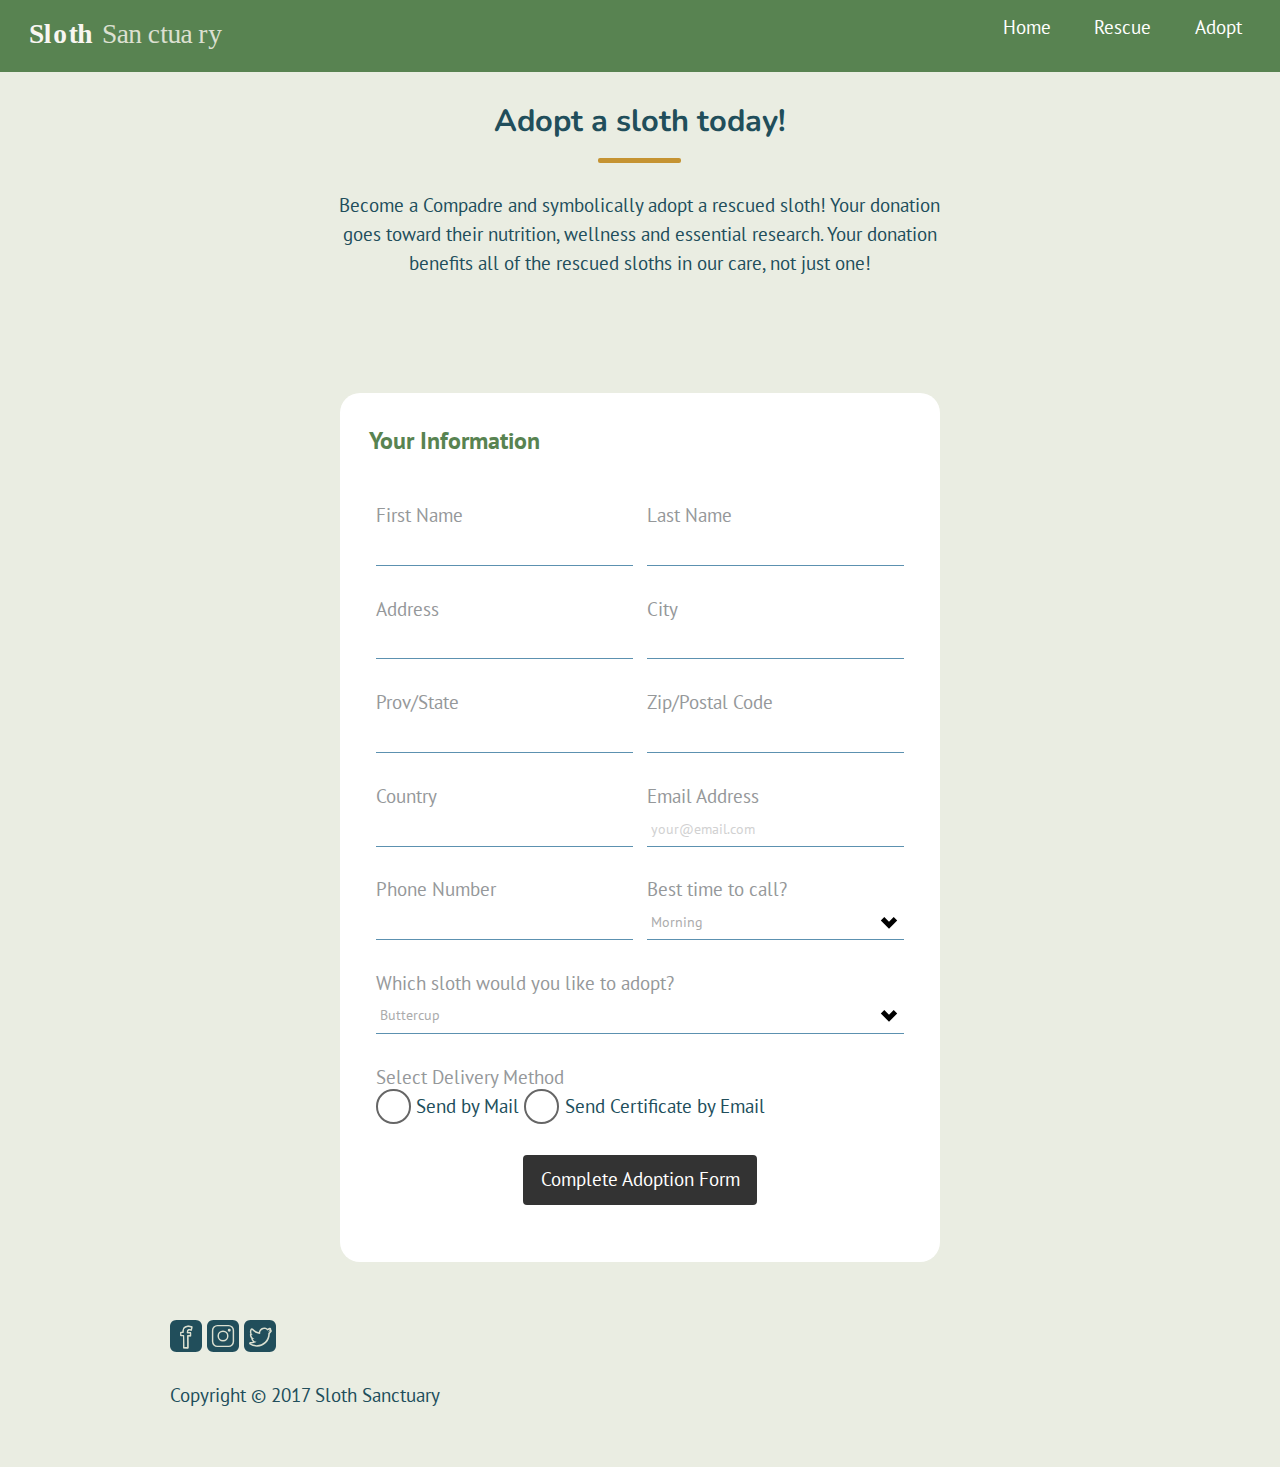
==== commit 7d178784: "Shrink images and added embed items to rescue page" ====
--- a/adopt.html
+++ b/adopt.html
@@ -47,7 +47,6 @@
         <h2 class="push-half ">Adopt a sloth today!</h2>
         <hr class="dash center-text">
         <p class="pad-t">Become a Compadre and symbolically adopt a rescued sloth! Your donation goes toward their nutrition, wellness and essential research. Your donation benefits all of the rescued sloths in our care, not just one!</p>
-        <h4>FAQ</h4>
       </div>
     </div>
   </section>
--- a/css/main.css
+++ b/css/main.css
@@ -210,6 +210,7 @@
 
   .nav-adopt a:hover {
     border: 1px solid rgba(88, 131, 81, .80);
+    color: #fff;
   }
 
   .section-heading {
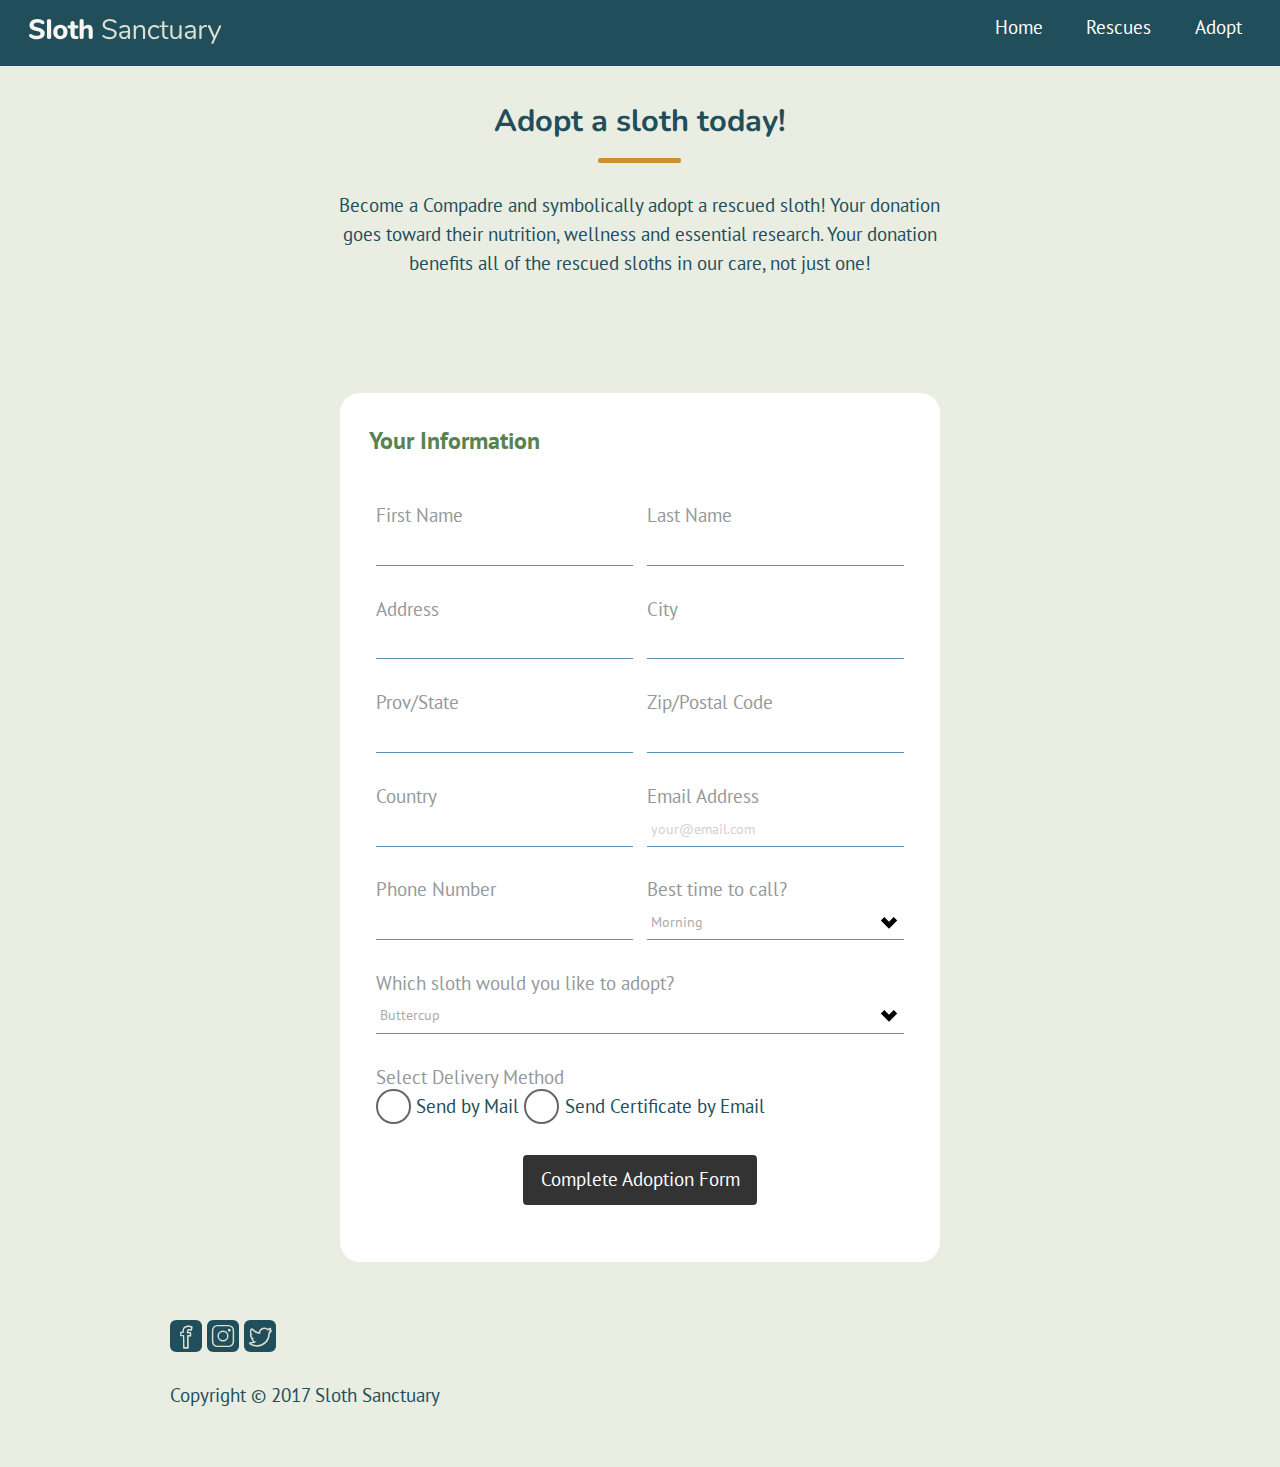
==== commit 0deead0c: "Change rescue to rescues for name" ====
--- a/adopt.html
+++ b/adopt.html
@@ -31,7 +31,7 @@
             <a href="index.html">Home</a>
           </li>
           <li>
-            <a href="rescue.html">Rescue</a>
+            <a href="rescues.html">Rescues</a>
           </li>
           <li class="nav-signup">
             <a href="adopt.html">Adopt</a>
--- a/css/main.css
+++ b/css/main.css
@@ -129,7 +129,7 @@
   right: 0;
   top: 100%;
   width: 100%;
-  background-color: #DCE0D1;
+  background-color: rgba(33, 78, 91, .80);
 }
 
 .nav a {
@@ -142,7 +142,7 @@
 }
 
 .nav a:hover {
-  color: #214E5B;
+  color: #C59332;
   transition: .3s;
 }
 
@@ -242,7 +242,7 @@
 
 
 .nav-dark {
-  background-color: #588351;
+  background-color: #214E5B;
 }
 
 .adopt-text {
@@ -326,16 +326,34 @@
 
 /* BUTTON CODE */
 
-.btn-transparent {
-  background-color: transparent;
-  border-radius: 30px;
-  font-weight: 300;
-  border: 1px solid #fff;
-  padding: .5rem 2rem;
-}
-
-.btn-transparent:hover {
-  background-color: rgba(88, 131, 81, .80);
-  border: 1px solid rgba(88, 131, 81, .80);
-  transition: 0.3s;
-}
+
+@media only screen and (min-width: 20em) {
+
+  .btn-transparent {
+    background-color: transparent;
+    border: none;
+  }
+
+  .btn-transparent:hover {
+    border: none;
+    background-color: transparent;
+  }
+
+}
+
+@media only screen and (min-width: 38em) {
+
+  .btn-transparent {
+    border-radius: 30px;
+    font-weight: 300;
+    border: 1px solid #fff;
+    padding: .5rem 2rem;
+  }
+
+  .btn-transparent:hover {
+    background-color: rgba(88, 131, 81, .80);
+    border: 1px solid rgba(88, 131, 81, .80);
+    transition: 0.3s;
+  }
+
+}
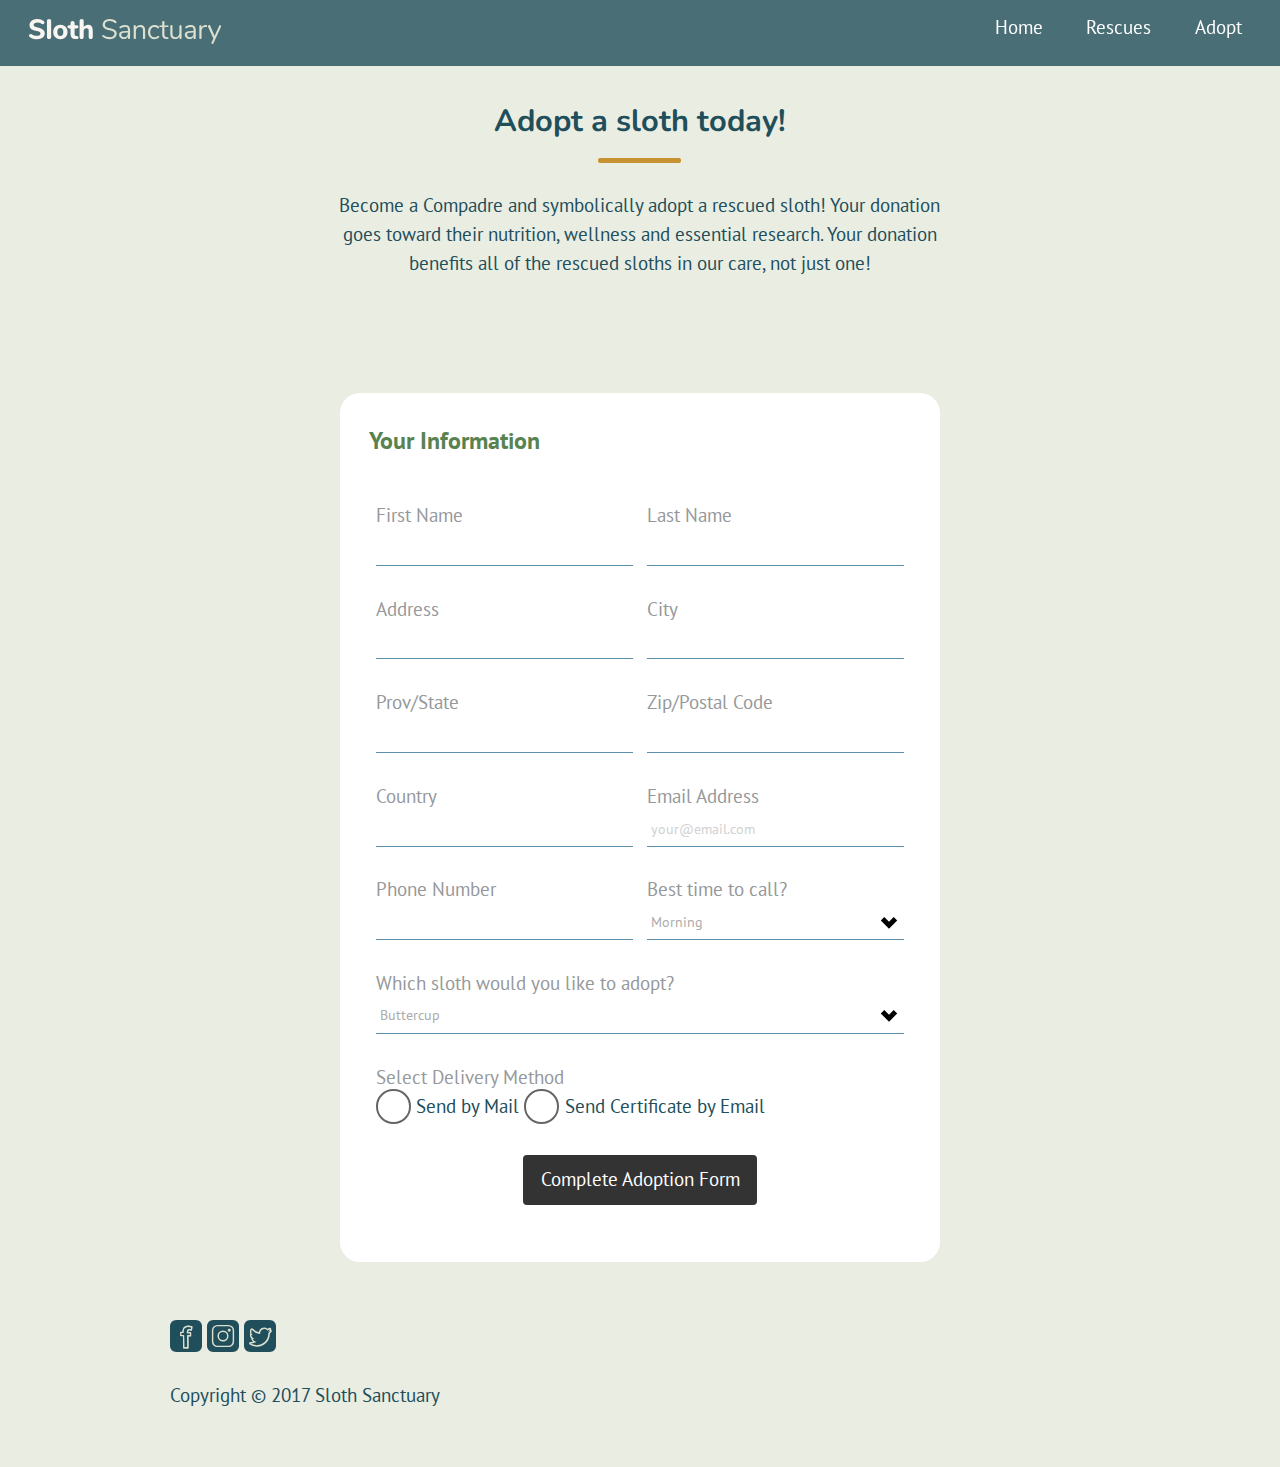
==== commit 229deafd: "Take out the button css in the nav bar" ====
--- a/adopt.html
+++ b/adopt.html
@@ -2,7 +2,7 @@
 <html lang="en-ca">
 <head>
   <meta charset="utf-8">
-  <title>Sloth Sanctuary</title>
+  <title>Sloth Sanctuary Adoption Form</title>
   <meta name="handheldfriendly" content="true">
   <meta name="mobileoptimized" content="240">
   <meta name="viewport" content="width=device-width,initial-scale=1">
@@ -33,7 +33,7 @@
           <li>
             <a href="rescues.html">Rescues</a>
           </li>
-          <li class="nav-signup">
+          <li>
             <a href="adopt.html">Adopt</a>
           </li>
         </ul>
@@ -55,52 +55,52 @@
       <legend class="center-text push-1-2"><h4>Your Information</h4></legend>
       <div class="grid">
         <div class="gutter-1-4 text-left unit xs-1 s-1 m-1-2 l-1-2">
-          <label class="signup-label kilo" for="name">First Name</label>
-          <input class="push signup-input" type="text" id="name" name="name" required>
+          <label class="signup-label kilo" for="fname">First Name</label>
+          <input class="push signup-input" type="text" id="fname" required>
         </div>
         <div class="gutter-1-4 text-left unit xs-1 s-1 m-1-2 l-1-2">
-          <label class="signup-label kilo" for="name">Last Name</label>
-          <input class="push signup-input" type="text" id="name" name="name" required>
+          <label class="signup-label kilo" for="lname">Last Name</label>
+          <input class="push signup-input" type="text" id="lname" required>
         </div>
         <div class="gutter-1-4 ttext-left unit xs-1 s-1 m-1-2 l-1-2">
-          <label class="signup-label kilo" for="name">Address</label>
-          <input class="push signup-input" type="text" id="name" name="name" required>
+          <label class="signup-label kilo" for="address">Address</label>
+          <input class="push signup-input" type="text" id="address" required>
         </div>
         <div class="gutter-1-4 text-left unit xs-1 s-1 m-1-2 l-1-2">
-          <label class="signup-label kilo" for="name">City</label>
-          <input class="push signup-input" type="text" id="name" name="name" required>
+          <label class="signup-label kilo" for="city">City</label>
+          <input class="push signup-input" type="text" id="city" required>
         </div>
         <div class="gutter-1-4 text-left unit xs-1 s-1 m-1-2 l-1-2">
-          <label class="signup-label kilo" for="name">Prov/State</label>
-          <input class="push signup-input" type="text" id="name" name="name" required>
+          <label class="signup-label kilo" for="prov">Prov/State</label>
+          <input class="push signup-input" type="text" id="prov" required>
         </div>
         <div class="gutter-1-4 text-left unit xs-1 s-1 m-1-2 l-1-2">
-          <label class="signup-label kilo" for="name">Zip/Postal Code</label>
-          <input class="push signup-input" type="text" id="name" name="name" required>
+          <label class="signup-label kilo" for="zip">Zip/Postal Code</label>
+          <input class="push signup-input" type="text" id="zip" required>
         </div>
         <div class="gutter-1-4 text-left unit xs-1 s-1 m-1-2 l-1-2">
-          <label class="signup-label kilo" for="name">Country</label>
-          <input class="push signup-input" type="text" id="name" name="name" required>
+          <label class="signup-label kilo" for="country">Country</label>
+          <input class="push signup-input" type="text" id="country" required>
         </div>
         <div class="gutter-1-4 text-left unit xs-1 s-1 m-1-2 l-1-2">
           <label class="signup-label kilo" for="email">Email Address</label>
-          <input class="push signup-input" type="email" id="email" placeholder="your@email.com" name="email" required>
+          <input class="push signup-input" type="email" id="email" placeholder="your@email.com" required>
         </div>
         <div class="gutter-1-4 text-left unit xs-1 s-1 m-1-2 l-1-2">
-          <label class="signup-label kilo" for="name">Phone Number</label>
-          <input class="push signup-input" type="text" id="name" name="name" required>
+          <label class="signup-label kilo" for="phone">Phone Number</label>
+          <input class="push signup-input" type="tel" id="phone" required>
         </div>
         <div class="gutter-1-4 text-left unit xs-1 s-1 m-1-2 l-1-2">
-          <label class="signup-label kilo" for="name">Best time to call?</label>
-          <select class="push signup-input" id="referral">
+          <label class="signup-label kilo" for="calltime">Best time to call?</label>
+          <select class="push signup-input" id="calltime">
             <option>Morning</option>
             <option>Noon</option>
             <option>Evening</option>
           </select>
         </div>
         <div class="gutter-1-4 text-left unit xs-1 s-1 m-1 l-1">
-          <label class="signup-label kilo" for="referral">Which sloth would you like to adopt?</label>
-          <select class="push signup-input" id="referral">
+          <label class="signup-label kilo" for="sloth">Which sloth would you like to adopt?</label>
+          <select class="push signup-input" id="sloth">
             <option>Buttercup</option>
             <option>Ubu</option>
             <option>Biscuit</option>
@@ -110,7 +110,7 @@
           </select>
         </div>
         <div class="gutter-1-4 text-left unit xs-1 s-1 m-1 l-1">
-          <label class="signup-label kilo" for="referral">Select Delivery Method</label>
+          <label class="signup-label kilo" for="delivery">Select Delivery Method</label>
           <input type="radio" id="sendmail" name="delivery">
           <label for="sendmail">Send by Mail</label>
           <input type="radio" id="sendemail" name="delivery">
--- a/css/main.css
+++ b/css/main.css
@@ -76,7 +76,7 @@
 
 .banner-text {
   text-align: center;
-  top: -400px;
+  bottom: 100px;
   left: 50%;
   transform: translateX(-50%);
   margin: 0 auto;
@@ -116,6 +116,10 @@
 }
 
 .homepage-adopt-banner p {
+  color: #fff;
+}
+
+.homepage-adopt-banner h2 {
   color: #fff;
 }
 
@@ -242,7 +246,7 @@
 
 
 .nav-dark {
-  background-color: #214E5B;
+  background-color: rgba(33, 78, 91, .80);
 }
 
 .adopt-text {
@@ -326,28 +330,12 @@
 
 /* BUTTON CODE */
 
-
-@media only screen and (min-width: 20em) {
-
-  .btn-transparent {
-    background-color: transparent;
-    border: none;
-  }
-
-  .btn-transparent:hover {
-    border: none;
-    background-color: transparent;
-  }
-
-}
-
-@media only screen and (min-width: 38em) {
-
   .btn-transparent {
     border-radius: 30px;
     font-weight: 300;
     border: 1px solid #fff;
     padding: .5rem 2rem;
+    background-color: transparent;
   }
 
   .btn-transparent:hover {
@@ -355,5 +343,3 @@
     border: 1px solid rgba(88, 131, 81, .80);
     transition: 0.3s;
   }
-
-}
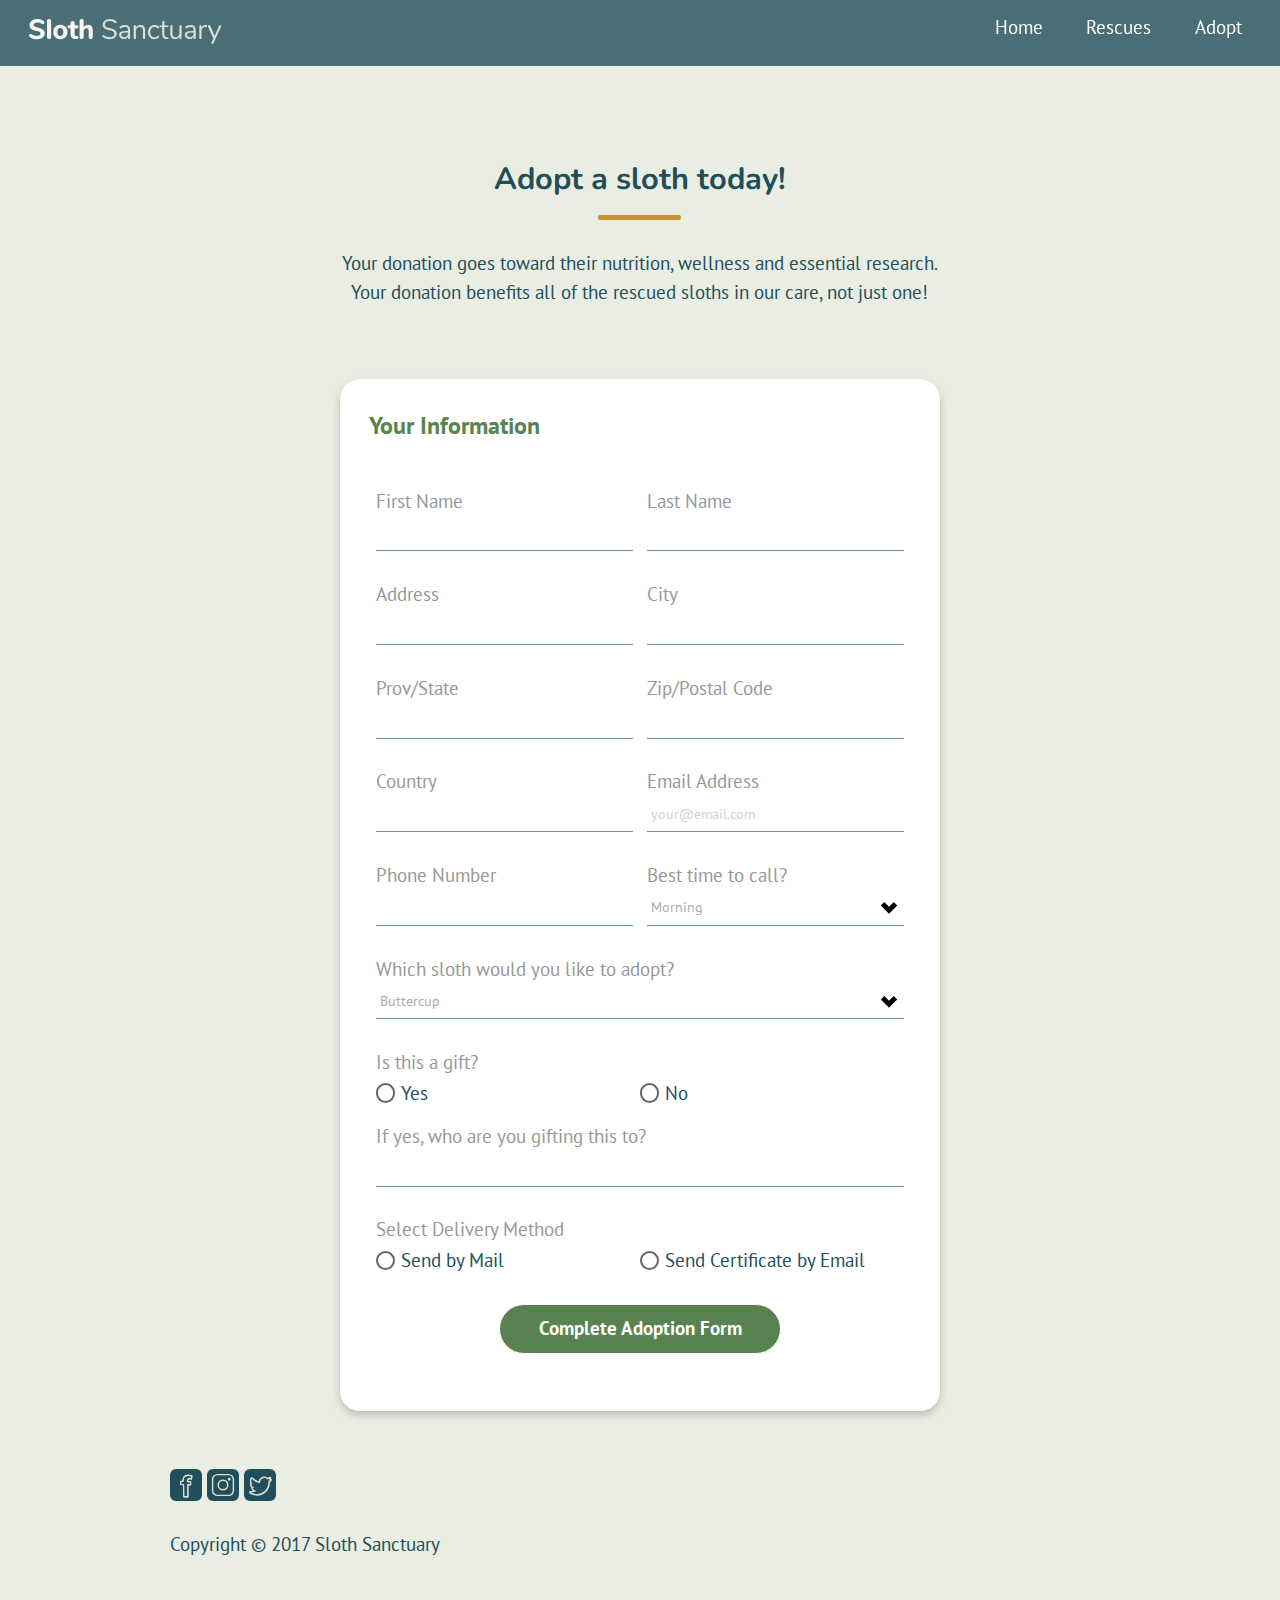
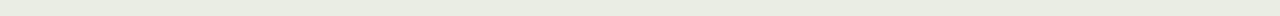
==== commit c5ebdaba: "Remove a tag in the rescue cards" ====
--- a/adopt.html
+++ b/adopt.html
@@ -41,12 +41,12 @@
     </div>
   </header>
 
-  <section class="push">
+  <section class="push-1-2 pad-t-2">
     <div class="wrapper adopt-text island">
-      <div class="push-double">
-        <h2 class="push-half ">Adopt a sloth today!</h2>
+      <div class="push">
+        <h2 class="push-half">Adopt a sloth today!</h2>
         <hr class="dash center-text">
-        <p class="pad-t">Become a Compadre and symbolically adopt a rescued sloth! Your donation goes toward their nutrition, wellness and essential research. Your donation benefits all of the rescued sloths in our care, not just one!</p>
+        <p class="pad-t">Your donation goes toward their nutrition, wellness and essential research. Your donation benefits all of the rescued sloths in our care, not just one!</p>
       </div>
     </div>
   </section>
@@ -109,16 +109,40 @@
             <option>Others</option>
           </select>
         </div>
+        <div class="gutter-1-4 push-1-2 text-left unit xs-1 s-1 m-1 l-1">
+          <label class="signup-label kilo" for="gift">Is this a gift?</label>
+          <div class="grid">
+            <div class="unit xs-1-2 s-1-2">
+              <input type="radio" id="gift" name="yes">
+              <label for="sendmail">Yes</label>
+            </div>
+            <div class="unit xs-1-2 s-1-2">
+              <input type="radio" id="gift" name="no">
+              <label for="sendemail">No</label>
+            </div>
+          </div>
+        </div>
+        <div class="gutter-1-4 text-left unit xs-1 s-1 m-1">
+          <label class="signup-label kilo" for="giftname">If yes, who are you gifting this to?</label>
+          <input class="push signup-input" type="text" id="giftname" required>
+        </div>
         <div class="gutter-1-4 text-left unit xs-1 s-1 m-1 l-1">
           <label class="signup-label kilo" for="delivery">Select Delivery Method</label>
-          <input type="radio" id="sendmail" name="delivery">
-          <label for="sendmail">Send by Mail</label>
-          <input type="radio" id="sendemail" name="delivery">
-          <label for="sendemail">Send Certificate by Email </label>
+          <div class="grid">
+            <div class="unit xs-1-2 s-1-2">
+              <input type="radio" id="delivery" name="sendmail">
+              <label for="sendmail">Send by Mail</label>
+            </div>
+            <div class="unit xs-1-2 s-1-2">
+              <input type="radio" id="delivery" name="sendemail">
+              <label for="sendemail">Send Certificate by Email </label>
+            </div>
+          </div>
         </div>
         <div class="island text-center unit xs-1 s-1 m-1 l-1">
-            <button class="btn" type="submit">Complete Adoption Form</button>
+            <button class="btn btn-ghost btn-ghost-adopt" type="submit">Complete Adoption Form</button>
         </div>
+
       </div>
     </form>
   </section>
--- a/css/main.css
+++ b/css/main.css
@@ -76,10 +76,18 @@
 
 .banner-text {
   text-align: center;
-  bottom: 100px;
+  bottom: 200px;
   left: 50%;
   transform: translateX(-50%);
   margin: 0 auto;
+}
+
+@media only screen and (min-width: 60em) {
+
+  .banner-text {
+    bottom: 250px;
+  }
+
 }
 
 .banner-text p {
@@ -270,6 +278,8 @@
   border-radius: 20px;
   max-width: 600px;
   margin: 0 auto;
+  box-shadow: 0 4px 8px 0 rgba(0,0,0,0.2);
+
 }
 
 .signup-input {
@@ -293,7 +303,7 @@
 
 .rescue-banner {
   background-image: url("../images/banner-2.jpg");
-  min-height: 800px;
+  min-height: 600px;
   background-size: cover;
   background-position: 25% 0%;
 }
@@ -330,16 +340,27 @@
 
 /* BUTTON CODE */
 
-  .btn-transparent {
+  .btn-ghost {
     border-radius: 30px;
-    font-weight: 300;
+    font-weight: 700;
     border: 1px solid #fff;
     padding: .5rem 2rem;
     background-color: transparent;
-  }
-
-  .btn-transparent:hover {
+    color: #fff;
+  }
+
+  .btn-ghost:hover {
     background-color: rgba(88, 131, 81, .80);
     border: 1px solid rgba(88, 131, 81, .80);
     transition: 0.3s;
-  }
+    color: #fff;
+  }
+
+  [type="radio"] + label::before {
+    height: 1em;
+    width: 1em;
+  }
+
+  .btn-ghost-adopt {
+    background-color: rgba(88, 131, 81, 1);
+  }
